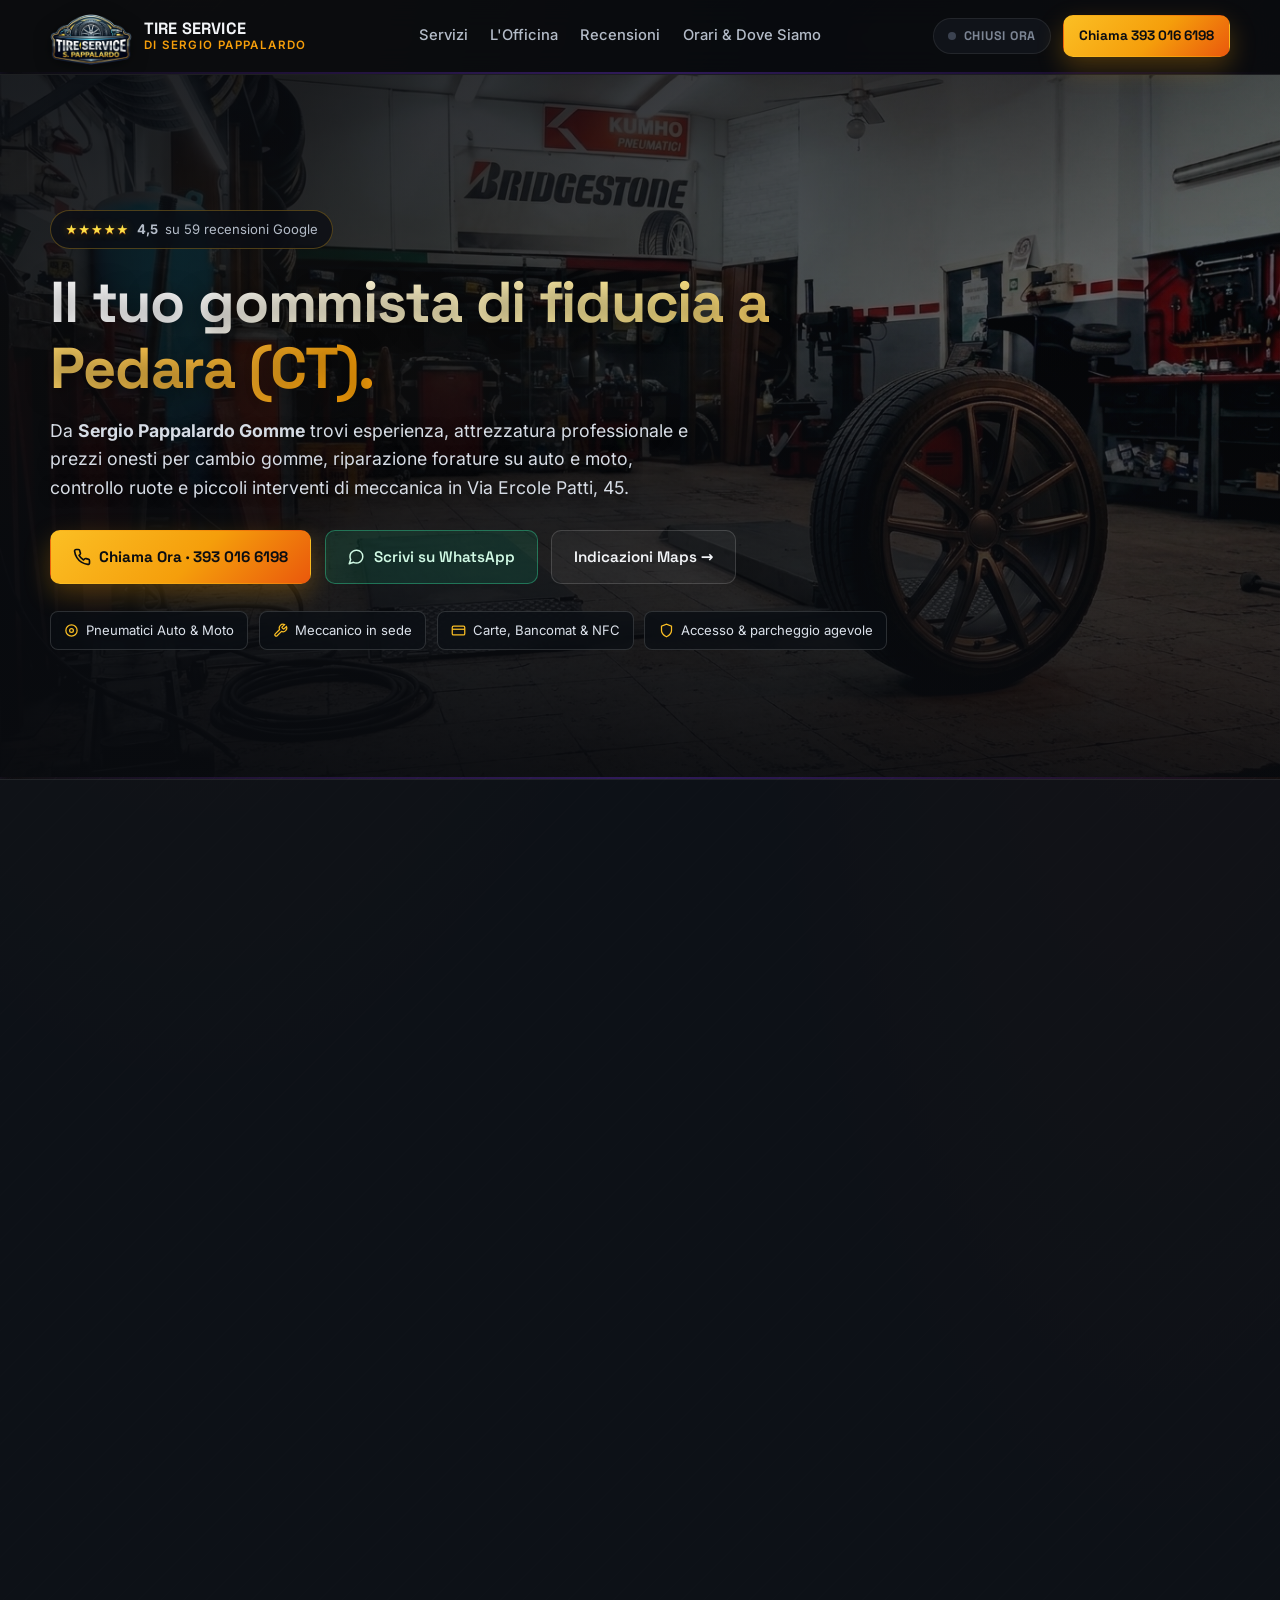
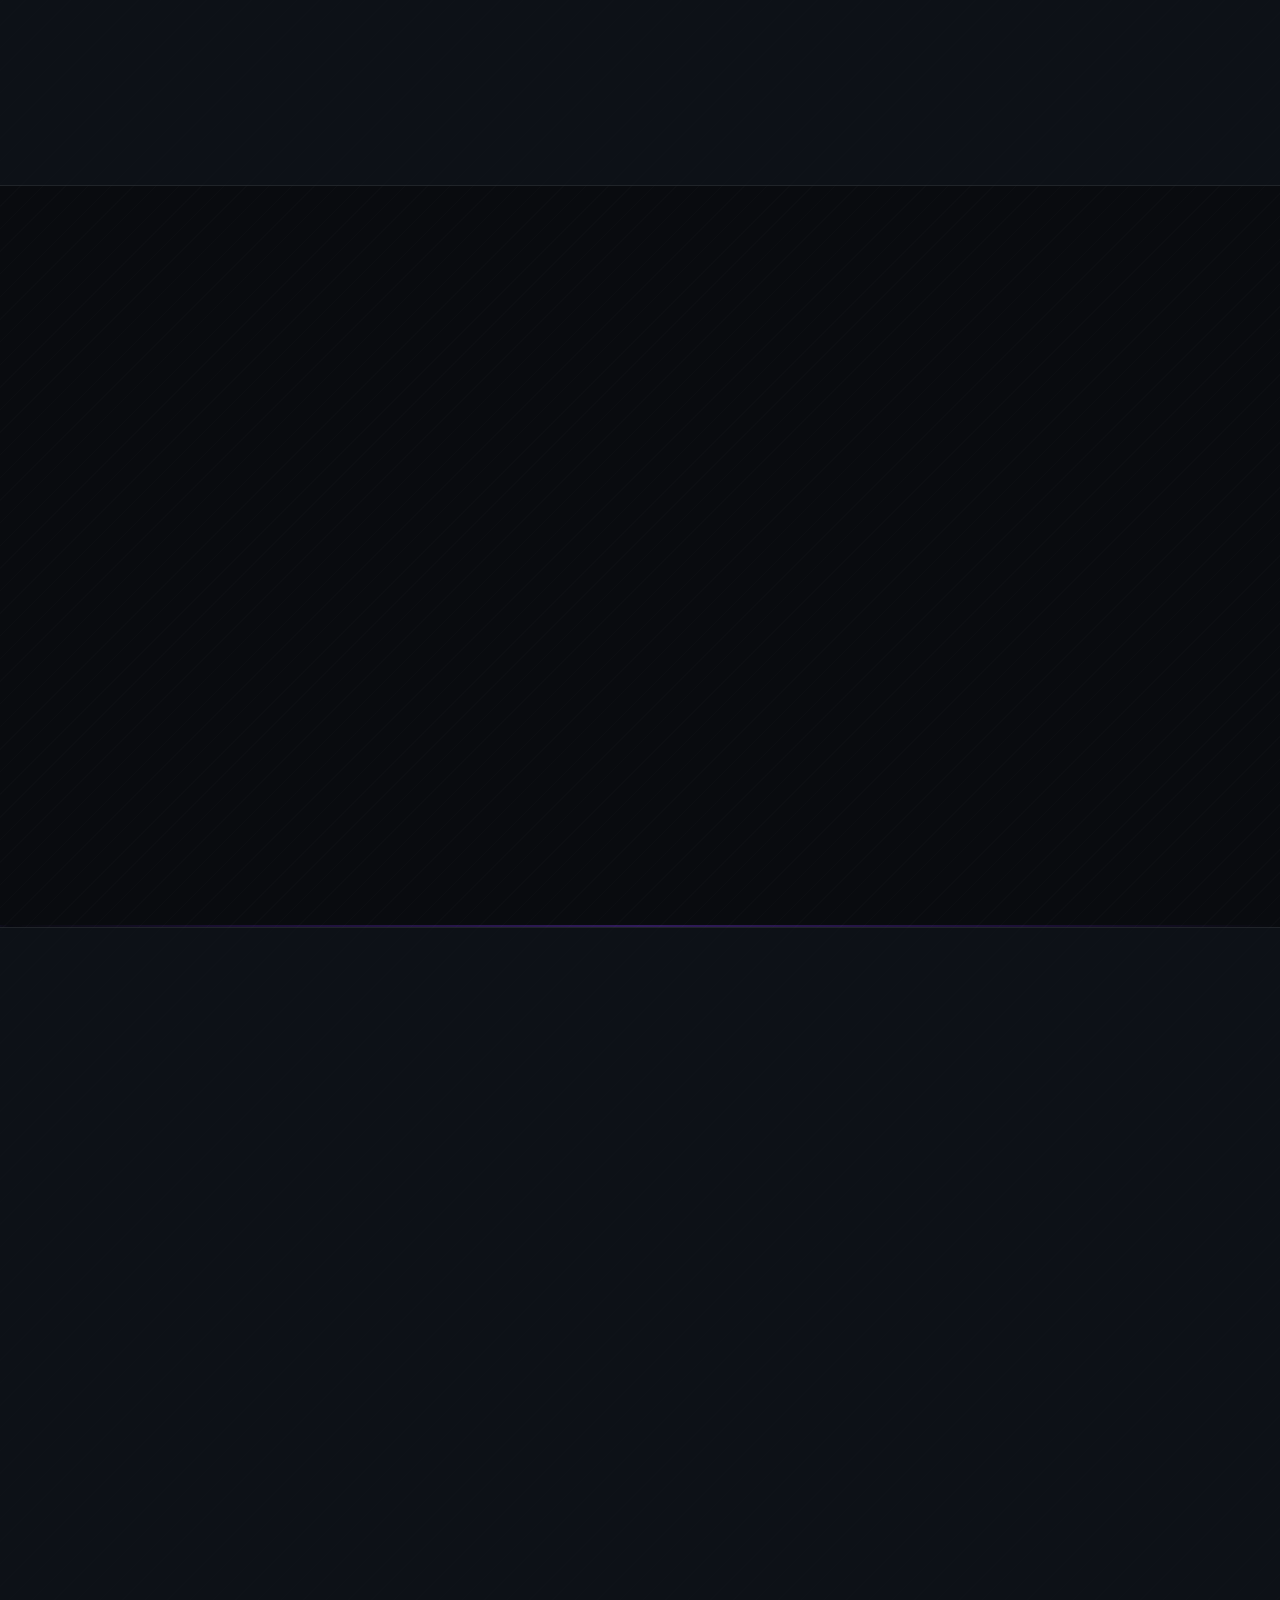
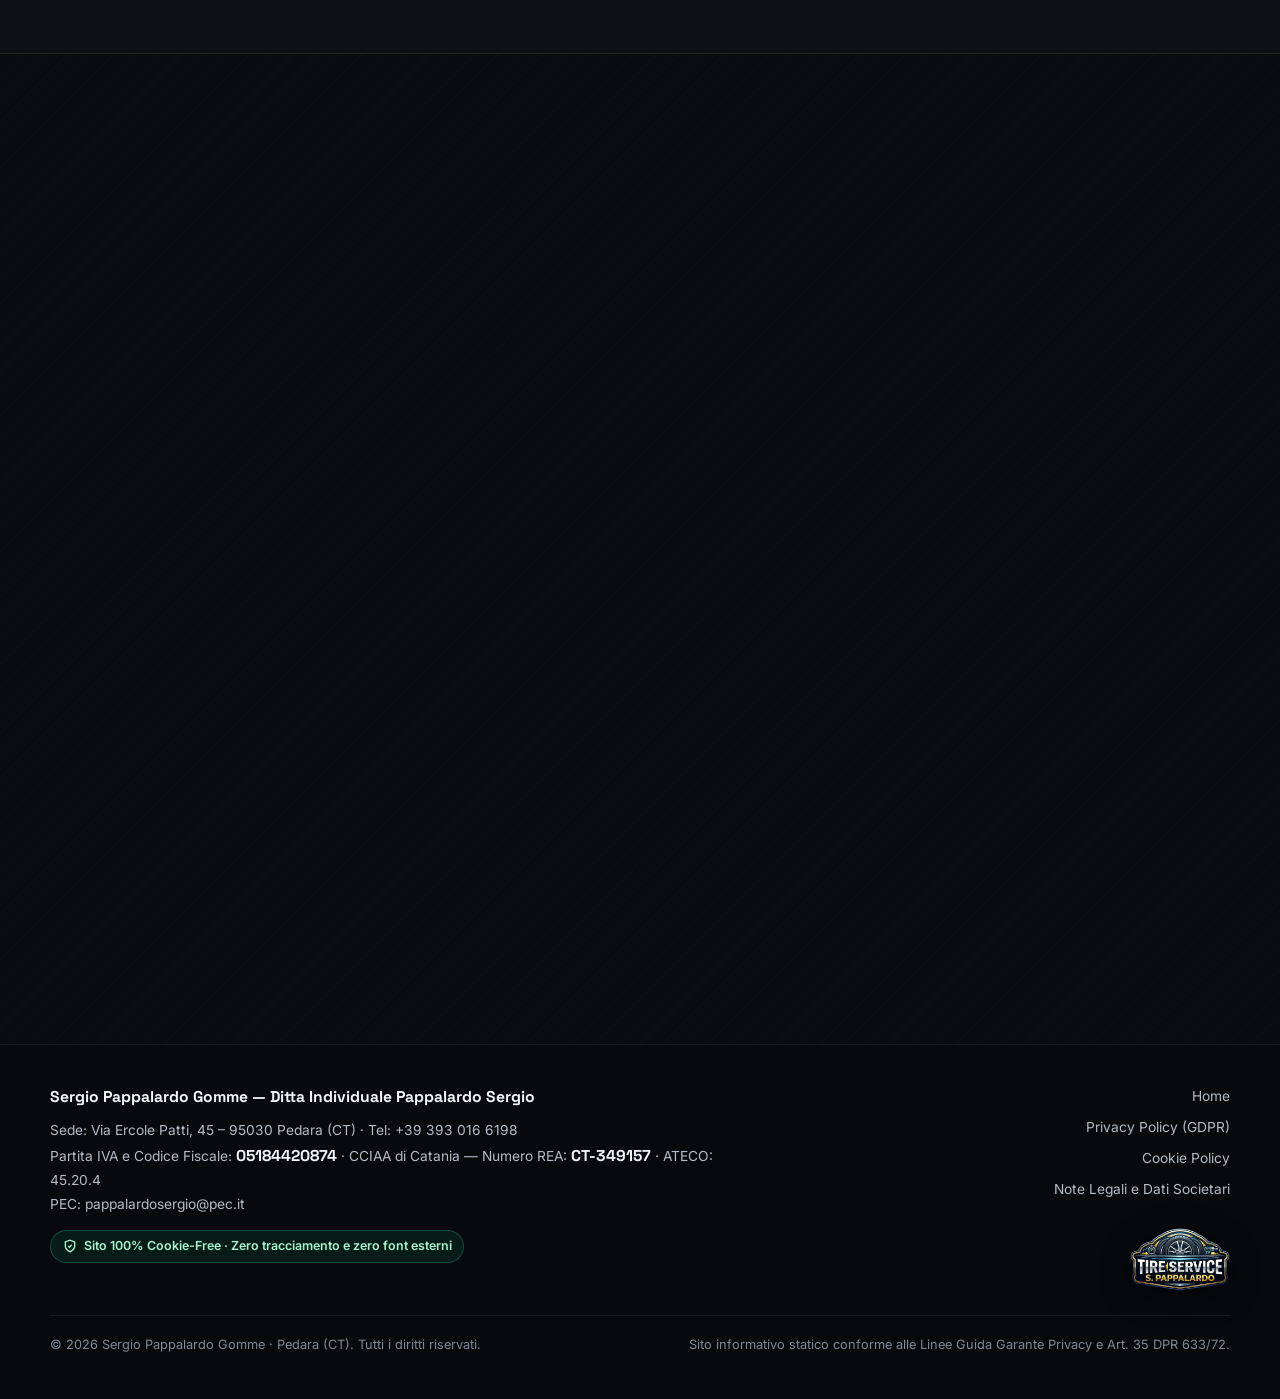
==== docs/index.html @ 074f24ed "chore: public static website release" ====
<!DOCTYPE html>
<html lang="it">
  <head>
    <meta charset="UTF-8" />
    <meta name="viewport" content="width=device-width, initial-scale=1.0" />
    <title>Sergio Pappalardo Gomme — Gommista e Officina a Pedara (CT)</title>
    <meta
      name="description"
      content="Sergio Pappalardo Gomme a Pedara (CT), Via Ercole Patti 45: vendita, montaggio e riparazione pneumatici auto e moto, equilibratura, assistenza rapida e piccoli interventi meccanici."
    />
    <meta
      http-equiv="Content-Security-Policy"
      content="default-src 'self'; img-src 'self' data:; media-src 'self'; style-src 'self'; script-src 'self'; frame-src https://www.google.com https://maps.google.com; connect-src 'none'; object-src 'none'; base-uri 'self'; form-action 'none';"
    />
    <meta name="referrer" content="strict-origin-when-cross-origin" />
    <meta name="theme-color" content="#090b0f" />

    <meta property="og:title" content="Sergio Pappalardo Gomme — Pedara (CT)" />
    <meta
      property="og:description"
      content="Centro pneumatici auto e moto a Pedara (CT). Rapidità, prezzi onesti e officina attrezzata. Telefono: 393 016 6198."
    />
    <meta property="og:type" content="website" />
    <meta property="og:locale" content="it_IT" />

    <link rel="icon" type="image/svg+xml" href="./assets/logo/favicon.svg" />
    <link rel="stylesheet" href="./styles.css" />
  </head>
  <body>
    <header class="topbar">
      <div class="container topbar-inner">
        <a class="brand" href="./index.html" aria-label="Tire Service di Sergio Pappalardo — Home">
          <img class="brand-mark" src="./assets/logo/logo2026.png" alt="Logo Tire Service di Sergio Pappalardo" width="82" height="62" />
          <span class="brand-text">
            <span class="brand-name">TIRE SERVICE</span>
            <span class="brand-sub">di Sergio Pappalardo</span>
          </span>
        </a>

        <nav class="nav-links" id="primary-nav" aria-label="Navigazione principale">
          <a href="#servizi">Servizi</a>
          <a href="#officina">L'Officina</a>
          <a href="#recensioni">Recensioni</a>
          <a href="#orari-contatti">Orari &amp; Dove Siamo</a>
        </nav>

        <div class="topbar-actions">
          <div class="status-sign is-closed" data-live-status aria-live="polite" title="Stato officina in tempo reale (orario italiano)">
            <span class="status-led" aria-hidden="true"></span>
            <span class="status-label" data-status-label>ORARIO</span>
          </div>
          <a class="btn btn-amber btn-sm" href="tel:+393930166198">Chiama 393 016 6198</a>
          <button
            type="button"
            class="menu-btn"
            id="menu-btn"
            aria-label="Apri menu di navigazione"
            aria-expanded="false"
            aria-controls="primary-nav"
          >
            <svg width="20" height="20" viewBox="0 0 24 24" fill="none" stroke="currentColor" stroke-width="2" stroke-linecap="round" aria-hidden="true">
              <line x1="3" y1="6" x2="21" y2="6" />
              <line x1="3" y1="12" x2="21" y2="12" />
              <line x1="3" y1="18" x2="21" y2="18" />
            </svg>
          </button>
        </div>
      </div>
      <div class="neon-track" aria-hidden="true"></div>
    </header>

    <main>
      <!-- HERO CON VIDEO FULL-BLEED -->
      <section class="hero">
        <div class="hero-video-wrap" aria-hidden="true">
          <video
            class="hero-video"
            autoplay
            muted
            loop
            playsinline
            webkit-playsinline="true"
            preload="auto"
            poster="./assets/images/officina-cerchi-battistrada.jpg"
          >
            <source src="./assets/video/hero-tire-tread.mp4" type="video/mp4" />
          </video>
          <div class="hero-video-overlay"></div>
        </div>

        <div class="container">
          <div class="hero-content">
            <div class="hero-meta">
              <a class="rating-pill" href="#recensioni" aria-label="Valutazione media 4,5 stelle su 59 recensioni Google">
                <span class="star" aria-hidden="true">★★★★★</span>
                <strong>4,5</strong>
                <span>su 59 recensioni Google</span>
              </a>
            </div>

            <h1>
              <span class="text-gradient">Il tuo gommista di fiducia a Pedara (CT).</span>
            </h1>

            <p class="hero-lead">
              Da <strong>Sergio Pappalardo Gomme</strong> trovi esperienza, attrezzatura professionale e prezzi onesti per
              cambio gomme, riparazione forature su auto e moto, controllo ruote e piccoli interventi di meccanica in
              Via Ercole Patti, 45.
            </p>

            <div class="hero-ctas">
              <a class="btn btn-amber" href="tel:+393930166198">
                <svg width="18" height="18" viewBox="0 0 24 24" fill="none" stroke="currentColor" stroke-width="2.2" stroke-linecap="round" stroke-linejoin="round" aria-hidden="true">
                  <path d="M22 16.92v3a2 2 0 0 1-2.18 2 19.79 19.79 0 0 1-8.63-3.07 19.5 19.5 0 0 1-6-6 19.79 19.79 0 0 1-3.07-8.67A2 2 0 0 1 4.11 2h3a2 2 0 0 1 2 1.72c.127.96.361 1.903.7 2.81a2 2 0 0 1-.45 2.11L8.09 9.91a16 16 0 0 0 6 6l1.27-1.27a2 2 0 0 1 2.11-.45c.907.339 1.85.573 2.81.7A2 2 0 0 1 22 16.92z" />
                </svg>
                Chiama Ora · 393 016 6198
              </a>
              <a
                class="btn btn-whatsapp"
                href="https://wa.me/393930166198?text=Ciao%20Sergio%2C%20vorrei%20richiedere%20informazioni%20per%20gli%20pneumatici."
                target="_blank"
                rel="noopener noreferrer"
              >
                <svg width="18" height="18" viewBox="0 0 24 24" fill="none" stroke="currentColor" stroke-width="2" stroke-linecap="round" stroke-linejoin="round" aria-hidden="true">
                  <path d="M21 11.5a8.38 8.38 0 0 1-.9 3.8 8.5 8.5 0 0 1-7.6 4.7 8.38 8.38 0 0 1-3.8-.9L3 21l1.9-5.7a8.38 8.38 0 0 1-.9-3.8 8.5 8.5 0 0 1 4.7-7.6 8.38 8.38 0 0 1 3.8-.9h.5a8.48 8.48 0 0 1 8 8v.5z" />
                </svg>
                Scrivi su WhatsApp
              </a>
              <a
                class="btn btn-ghost"
                href="https://maps.app.goo.gl/evBHrXu3zjV7jpob7"
                target="_blank"
                rel="noopener noreferrer"
              >
                Indicazioni Maps →
              </a>
            </div>

            <div class="trust-strip">
              <span class="trust-chip">
                <svg width="15" height="15" viewBox="0 0 24 24" fill="none" stroke="currentColor" stroke-width="2" aria-hidden="true">
                  <circle cx="12" cy="12" r="9" />
                  <circle cx="12" cy="12" r="3" />
                </svg>
                Pneumatici Auto &amp; Moto
              </span>
              <span class="trust-chip">
                <svg width="15" height="15" viewBox="0 0 24 24" fill="none" stroke="currentColor" stroke-width="2" aria-hidden="true">
                  <path d="M14.7 6.3a1 1 0 0 0 0 1.4l1.6 1.6a1 1 0 0 0 1.4 0l3.77-3.77a6 6 0 0 1-7.94 7.94l-6.91 6.91a2.12 2.12 0 0 1-3-3l6.91-6.91a6 6 0 0 1 7.94-7.94l-3.76 3.76z" />
                </svg>
                Meccanico in sede
              </span>
              <span class="trust-chip">
                <svg width="15" height="15" viewBox="0 0 24 24" fill="none" stroke="currentColor" stroke-width="2" aria-hidden="true">
                  <rect x="2" y="5" width="20" height="14" rx="2" />
                  <line x1="2" y1="10" x2="22" y2="10" />
                </svg>
                Carte, Bancomat &amp; NFC
              </span>
              <span class="trust-chip">
                <svg width="15" height="15" viewBox="0 0 24 24" fill="none" stroke="currentColor" stroke-width="2" aria-hidden="true">
                  <path d="M12 22s8-4 8-10V5l-8-3-8 3v7c0 6 8 10 8 10z" />
                </svg>
                Accesso &amp; parcheggio agevole
              </span>
            </div>
          </div>
        </div>
      </section>

      <div class="neon-track" aria-hidden="true"></div>

      <!-- SERVIZI -->
      <section class="section section-alt" id="servizi">
        <div class="container">
          <div class="section-head reveal">
            <div class="section-kicker">Servizi Principali</div>
            <h2>Tutto ciò che serve per viaggiare sicuri su strada</h2>
            <p>
              Interventi precisi su pneumatici e gruppo ruota per automobilisti e motociclisti di Pedara, Nicolosi,
              Trecastagni, Mascalucia, Viagrande e comuni limitrofi.
            </p>
          </div>

          <div class="grid-4">
            <article class="card reveal">
              <div class="icon-box" aria-hidden="true">
                <svg width="24" height="24" viewBox="0 0 24 24" fill="none" stroke="currentColor" stroke-width="2">
                  <circle cx="12" cy="12" r="9" />
                  <circle cx="12" cy="12" r="3" />
                  <path d="M12 3v6M20.5 9l-5.7 1.8M17.3 19.3l-3.5-4.8M6.7 19.3l3.5-4.8M3.5 9l5.7 1.8" />
                </svg>
              </div>
              <h3>Pneumatici Nuovi</h3>
              <p>
                Fornitura e montaggio gomme estive, invernali e 4 stagioni per auto, SUV, moto e scooter (tra cui
                Bridgestone, Kumho e altri marchi selezionati).
              </p>
            </article>

            <article class="card reveal">
              <div class="icon-box" aria-hidden="true">
                <svg width="24" height="24" viewBox="0 0 24 24" fill="none" stroke="currentColor" stroke-width="2">
                  <circle cx="12" cy="12" r="9" />
                  <path d="M8 12h8M12 8v8" />
                </svg>
              </div>
              <h3>Equilibratura</h3>
              <p>
                Bilanciamento di precisione per ruote auto e moto per eliminare vibrazioni allo sterzo e garantire
                un'usura uniforme del battistrada.
              </p>
            </article>

            <article class="card reveal">
              <div class="icon-box" aria-hidden="true">
                <svg width="24" height="24" viewBox="0 0 24 24" fill="none" stroke="currentColor" stroke-width="2" stroke-linecap="round">
                  <path d="M4 6v12M20 6v12" />
                  <path d="M8 12h8M10 9l-2 3 2 3M14 9l2 3-2 3" />
                </svg>
              </div>
              <h3>Convergenza Elettronica</h3>
              <p>
                Regolazione computerizzata dell'assetto ruote per stabilità in curva, sterzo dritto e massima durata degli
                pneumatici.
              </p>
            </article>

            <article class="card reveal">
              <div class="icon-box" aria-hidden="true">
                <svg width="24" height="24" viewBox="0 0 24 24" fill="none" stroke="currentColor" stroke-width="2" stroke-linecap="round" stroke-linejoin="round">
                  <path d="M12 22s8-4 8-10V5l-8-3-8 3v7c0 6 8 10 8 10z" />
                  <path d="M9 12l2 2 4-4" />
                </svg>
              </div>
              <h3>Assistenza TPMS</h3>
              <p>
                Verifica, sostituzione, clonazione e programmazione dei sensori elettronici di pressione pneumatici
                (valvole TPMS).
              </p>
            </article>

            <article class="card reveal">
              <div class="icon-box" aria-hidden="true">
                <svg width="24" height="24" viewBox="0 0 24 24" fill="none" stroke="currentColor" stroke-width="2" stroke-linecap="round" stroke-linejoin="round">
                  <path d="M12 2.69l5.66 5.66a8 8 0 1 1-11.31 0z" />
                </svg>
              </div>
              <h3>Cambio Olio</h3>
              <p>
                Sostituzione olio motore e filtri con lubrificanti specifici per mantenere il motore protetto, pulito ed
                efficiente.
              </p>
            </article>

            <article class="card reveal">
              <div class="icon-box" aria-hidden="true">
                <svg width="24" height="24" viewBox="0 0 24 24" fill="none" stroke="currentColor" stroke-width="2" stroke-linecap="round" stroke-linejoin="round">
                  <rect x="3" y="4" width="18" height="12" rx="2" />
                  <path d="M7 20h10M12 16v4M7 10h2l1.5-2.5L13 12l1.5-2H17" />
                </svg>
              </div>
              <h3>Diagnosi Computerizzata</h3>
              <p>
                Controllo elettronico delle centraline, lettura ed eliminazione anomalie su freni, sensori e spie di
                bordo.
              </p>
            </article>

            <article class="card reveal">
              <div class="icon-box" aria-hidden="true">
                <svg width="24" height="24" viewBox="0 0 24 24" fill="none" stroke="currentColor" stroke-width="2" stroke-linecap="round" stroke-linejoin="round">
                  <rect x="2" y="7" width="20" height="13" rx="2" />
                  <path d="M6 7V5h3v2M15 7V5h3v2M7 13h4M15 13h2M16 12v2" />
                </svg>
              </div>
              <h3>Sostituzione Batteria</h3>
              <p>
                Test dello stato di carica e sostituzione rapida della batteria auto con verifica dell'alternatore in
                officina.
              </p>
            </article>

            <article class="card reveal">
              <div class="icon-box" aria-hidden="true">
                <svg width="24" height="24" viewBox="0 0 24 24" fill="none" stroke="currentColor" stroke-width="1.9" stroke-linecap="round" stroke-linejoin="round">
                  <circle cx="5.5" cy="16.5" r="3" />
                  <circle cx="18.5" cy="16.5" r="3" />
                  <path d="M5.5 16.5H10l2.5-5h4l2 5" />
                  <path d="M6.5 11.5h4l2-2h3.5" />
                  <path d="M14 6.5h2l1.2 3" />
                </svg>
              </div>
              <h3>Accessori Auto &amp; Moto</h3>
              <p>
                Accessori essenziali per il veicolo, valvole, riparazione forature su auto e moto e interventi rapidi di
                assistenza.
              </p>
            </article>
          </div>

          <div class="mvp-note reveal">
            <span>
              <strong>Cerchi una misura specifica o un controllo veloce?</strong> Contattaci telefonicamente o su WhatsApp
              indicando la misura dello pneumatico (es. <code>205/55 R16</code>).
            </span>
            <a class="btn btn-ghost btn-sm" href="tel:+393930166198">Verifica Disponibilità →</a>
          </div>
        </div>
      </section>

      <!-- OFFICINA & PUNTI DI FORZA -->
      <section class="section" id="officina">
        <div class="container">
          <div class="section-head reveal">
            <div class="section-kicker">L'Officina</div>
            <h2>Precisione tecnica, zero fronzoli</h2>
            <p>
              Una realtà radicata a Pedara dove il cliente parla direttamente con chi mette le mani sul veicolo:
              competenza, cortesia e attenzione al dettaglio.
            </p>
          </div>

          <div class="grid-3">
            <article class="photo-card reveal">
              <div class="photo-thumb">
                <img
                  src="./assets/images/officina-auto-montaggio.jpg"
                  alt="Montaggio e serraggio ruota auto sul ponte in officina"
                />
              </div>
              <div class="photo-body">
                <div class="photo-tag">Auto &amp; Diagnosi</div>
                <h3>Diagnosi Computerizzata &amp; Assistenza</h3>
                <p>
                  Controllo elettronico delle centraline, assistenza freni e TPMS, cambio olio e sostituzione batteria
                  direttamente in officina.
                </p>
              </div>
            </article>

            <article class="photo-card reveal">
              <div class="photo-thumb">
                <img
                  src="./assets/images/officina-cerchi-battistrada.jpg"
                  alt="Dettaglio di cerchio in lega e pneumatico nuovo in officina"
                />
              </div>
              <div class="photo-body">
                <div class="photo-tag">Cerchi &amp; Sicurezza</div>
                <h3>Cura per Cerchi in Lega &amp; Battistrada</h3>
                <p>
                  Massima attenzione per preservare i cerchi durante smontaggio e rimontaggio, con consiglio onesto su
                  quando riparare o sostituire.
                </p>
              </div>
            </article>

            <article class="photo-card reveal">
              <div class="photo-thumb">
                <img
                  src="./assets/images/officina-moto-scooter.jpg"
                  alt="Assistenza pneumatici moto su cavalletto in officina"
                />
              </div>
              <div class="photo-body">
                <div class="photo-tag">Moto &amp; Emergenze</div>
                <h3>Pronti Anche Quando Sei in Viaggio</h3>
                <p>
                  Supporto concreto su auto, moto e scooter in caso di forature improvvise per farti ripartire in
                  sicurezza e in tempi rapidi.
                </p>
              </div>
            </article>
          </div>
        </div>
      </section>

      <div class="neon-track" aria-hidden="true"></div>

      <!-- RECENSIONI -->
      <section class="section section-alt" id="recensioni">
        <div class="container">
          <div class="section-head reveal">
            <div class="section-kicker">Dicono i Clienti</div>
            <h2>La fiducia costruita un intervento alla volta</h2>
            <p>
              Estratti dalle recensioni pubbliche su Google Maps, dove la disponibilità e l'onestà nei prezzi sono gli
              aspetti più apprezzati.
            </p>
          </div>

          <div class="review-summary reveal">
            <div class="review-score">
              <div class="score-big">4,5</div>
              <div>
                <div class="stars-row" aria-label="4,5 stelle su 5">★★★★☆</div>
                <div><strong>59 recensioni verificate su Google</strong></div>
              </div>
            </div>
            <a
              class="btn btn-ghost btn-sm"
              href="https://maps.app.goo.gl/evBHrXu3zjV7jpob7"
              target="_blank"
              rel="noopener noreferrer"
            >
              Vedi scheda su Google Maps →
            </a>
          </div>

          <div class="grid-3">
            <article class="card review-card reveal">
              <p class="review-quote">
                “Mentre eravamo in viaggio da Siracusa abbiamo avuto un problema con una ruota e ci ha prestato soccorso
                con rapidità e cortesia, permettendoci di ripartire in sicurezza. Persona competente, gentile e prezzo
                onesto.”
              </p>
              <div class="review-author">
                <strong>Carmelo L.</strong>
                <div class="review-meta">
                  <span class="review-stars" aria-label="5 stelle su 5">★★★★★</span>
                  <span class="review-source">· Google</span>
                </div>
              </div>
            </article>

            <article class="card review-card reveal">
              <p class="review-quote">
                “Piccola ma attrezzatissima officina. Il proprietario si presta a risolvere anche piccoli problemi non
                necessariamente legati agli pneumatici: dopo una foratura sentivo un rumore a una ruota e dopo accurata
                indagine il problema è stato risolto.”
              </p>
              <div class="review-author">
                <strong>Natale Alessandro T.</strong>
                <div class="review-meta">
                  <span class="review-stars" aria-label="5 stelle su 5">★★★★★</span>
                  <span class="review-source">· Google</span>
                </div>
              </div>
            </article>

            <article class="card review-card reveal">
              <p class="review-quote">
                “Professionalità e grande cortesia a un prezzo più che onesto: ho bucato la gomma posteriore della moto
                la vigilia di Ferragosto. Sergio si è reso subito disponibile e in pochi minuti l'ha riparata
                permettendomi di rimettermi in strada.”
              </p>
              <div class="review-author">
                <strong>Massimo V.</strong>
                <div class="review-meta">
                  <span class="review-stars" aria-label="5 stelle su 5">★★★★★</span>
                  <span class="review-source">· Google</span>
                </div>
              </div>
            </article>
          </div>
        </div>
      </section>

      <!-- ORARI, MAPPA & CONTATTI -->
      <section class="section" id="orari-contatti">
        <div class="container">
          <div class="section-head reveal">
            <div class="section-kicker">Orari &amp; Contatti</div>
            <h2>Passa in officina o contattaci direttamente</h2>
            <p>
              Ci trovi a Pedara in Via Ercole Patti, 45. L'indicatore qui sotto mostra in tempo reale se l'officina è
              aperta adesso.
            </p>
          </div>

          <div class="grid-2">
            <!-- ORARI -->
            <div class="hours-card reveal">
              <div class="hours-header">
                <h3>Orari di Apertura</h3>
                <div class="status-sign is-closed" data-live-status aria-live="polite">
                  <span class="status-led" aria-hidden="true"></span>
                  <span class="status-label" data-status-label>ORARIO</span>
                  <span class="status-subtext" data-status-detail></span>
                </div>
              </div>

              <ul class="hours-list">
                <li class="hours-row" data-day="1">
                  <span class="hours-day"><span class="today-dot" data-today-badge hidden aria-label="Oggi"></span>Lunedì</span>
                  <span class="hours-time">08:00–13:00 · 14:30–19:30</span>
                </li>
                <li class="hours-row" data-day="2">
                  <span class="hours-day"><span class="today-dot" data-today-badge hidden aria-label="Oggi"></span>Martedì</span>
                  <span class="hours-time">08:00–13:00 · 14:30–19:30</span>
                </li>
                <li class="hours-row" data-day="3">
                  <span class="hours-day"><span class="today-dot" data-today-badge hidden aria-label="Oggi"></span>Mercoledì</span>
                  <span class="hours-time">08:00–13:00 · 14:30–19:00</span>
                </li>
                <li class="hours-row" data-day="4">
                  <span class="hours-day"><span class="today-dot" data-today-badge hidden aria-label="Oggi"></span>Giovedì</span>
                  <span class="hours-time">08:00–13:00 · 14:30–19:30</span>
                </li>
                <li class="hours-row" data-day="5">
                  <span class="hours-day"><span class="today-dot" data-today-badge hidden aria-label="Oggi"></span>Venerdì</span>
                  <span class="hours-time">08:00–13:00 · 14:30–19:30</span>
                </li>
                <li class="hours-row" data-day="6">
                  <span class="hours-day"><span class="today-dot" data-today-badge hidden aria-label="Oggi"></span>Sabato</span>
                  <span class="hours-time">08:00–13:00 · Pom. chiuso</span>
                </li>
                <li class="hours-row" data-day="0">
                  <span class="hours-day"><span class="today-dot" data-today-badge hidden aria-label="Oggi"></span>Domenica</span>
                  <span class="hours-time">Chiuso</span>
                </li>
              </ul>

              <div class="workshop-extras">
                <span class="extra-pill">Carte di credito &amp; debito</span>
                <span class="extra-pill">Pagamenti NFC</span>
                <span class="extra-pill">Accesso &amp; parcheggio sedia a rotelle</span>
                <span class="extra-pill">Meccanico in sede</span>
              </div>
            </div>

            <!-- MAPPA PRIVACY-FIRST & CONTATTI -->
            <div class="map-card reveal">
              <div class="map-preview" id="map-container">
                <div class="map-pin" aria-hidden="true">
                  <svg width="24" height="24" viewBox="0 0 24 24" fill="none" stroke="currentColor" stroke-width="2.2">
                    <path d="M21 10c0 7-9 13-9 13s-9-6-9-13a9 9 0 0 1 18 0z" />
                    <circle cx="12" cy="10" r="3" />
                  </svg>
                </div>
                <h3>Via Ercole Patti, 45 · 95030 Pedara (CT)</h3>
                <p>
                  Mappa protetta per la tua privacy: nessun dato viene inviato a Google finché non scegli di aprire o
                  caricare la mappa interattiva.
                </p>
                <div class="map-actions">
                  <a
                    class="btn btn-amber btn-sm"
                    href="https://maps.app.goo.gl/evBHrXu3zjV7jpob7"
                    target="_blank"
                    rel="noopener noreferrer"
                  >
                    Apri su Google Maps
                  </a>
                  <button type="button" class="btn btn-ghost btn-sm" id="load-map-btn">
                    Carica mappa qui (consenso Google Maps)
                  </button>
                </div>
              </div>

              <div class="contact-list">
                <a class="contact-item" href="tel:+393930166198">
                  <div>
                    <span>Telefono Officina</span>
                    <strong>+39 393 016 6198</strong>
                  </div>
                  <span class="btn btn-amber btn-sm">Chiama</span>
                </a>

                <a
                  class="contact-item"
                  href="https://wa.me/393930166198?text=Ciao%20Sergio%2C%20ti%20contatto%20dal%20sito%20web."
                  target="_blank"
                  rel="noopener noreferrer"
                >
                  <div>
                    <span>Messaggio Rapido (servizio esterno WhatsApp)</span>
                    <strong>+39 393 016 6198</strong>
                  </div>
                  <span class="btn btn-whatsapp btn-sm">WhatsApp</span>
                </a>

                <div class="contact-item">
                  <div>
                    <span>PEC Istituzionale</span>
                    <strong>pappalardosergio@pec.it</strong>
                  </div>
                  <span>Ditta Individuale</span>
                </div>
              </div>
            </div>
          </div>
        </div>
      </section>
    </main>

    <footer class="site-footer">
      <div class="container">
        <div class="footer-grid">
          <div class="footer-legal-box">
            <strong>Sergio Pappalardo Gomme — Ditta Individuale Pappalardo Sergio</strong>
            <div class="footer-fiscal">
              Sede: Via Ercole Patti, 45 – 95030 Pedara (CT) · Tel: +39 393 016 6198<br />
              Partita IVA e Codice Fiscale: <strong>05184420874</strong> · CCIAA di Catania — Numero REA:
              <strong>CT-349157</strong> · ATECO: 45.20.4<br />
              PEC: <a href="mailto:pappalardosergio@pec.it">pappalardosergio@pec.it</a>
            </div>
            <div class="cookie-free-badge">
              <svg width="14" height="14" viewBox="0 0 24 24" fill="none" stroke="currentColor" stroke-width="2.4" aria-hidden="true">
                <path d="M12 22s8-4 8-10V5l-8-3-8 3v7c0 6 8 10 8 10z" />
                <polyline points="9 12 11 14 15 10" />
              </svg>
              Sito 100% Cookie-Free · Zero tracciamento e zero font esterni
            </div>
          </div>

          <div class="footer-right">
            <nav class="footer-nav" aria-label="Link legali">
              <a href="./index.html">Home</a>
              <a href="./privacy-policy.html">Privacy Policy (GDPR)</a>
              <a href="./cookie-policy.html">Cookie Policy</a>
              <a href="./note-legali.html">Note Legali e Dati Societari</a>
            </nav>
            <img
              class="footer-logo"
              src="./assets/logo/logo2026.png"
              alt="Logo Tire Service di Sergio Pappalardo"
              width="100"
              height="72"
            />
          </div>
        </div>

        <div class="footer-bottom">
          <span>© 2026 Sergio Pappalardo Gomme · Pedara (CT). Tutti i diritti riservati.</span>
          <span>Sito informativo statico conforme alle Linee Guida Garante Privacy e Art. 35 DPR 633/72.</span>
        </div>
      </div>
    </footer>

    <script src="./app.js" defer></script>
  </body>
</html>
---- docs/styles.css ----
/* ==========================================================================
   Sergio Pappalardo Gomme — Stylesheet
   Palette: Asfalto scuro + accenti Ambra/Arancio Officina
   100% self-hosted fonts, zero external dependencies
   ========================================================================== */

@font-face {
  font-family: "Space Grotesk";
  src: url("./assets/fonts/space-grotesk-600.woff2") format("woff2");
  font-weight: 600;
  font-style: normal;
  font-display: swap;
}

@font-face {
  font-family: "Space Grotesk";
  src: url("./assets/fonts/space-grotesk-700.woff2") format("woff2");
  font-weight: 700;
  font-style: normal;
  font-display: swap;
}

@font-face {
  font-family: "Inter";
  src: url("./assets/fonts/inter-400.woff2") format("woff2");
  font-weight: 400;
  font-style: normal;
  font-display: swap;
}

@font-face {
  font-family: "Inter";
  src: url("./assets/fonts/inter-500.woff2") format("woff2");
  font-weight: 500;
  font-style: normal;
  font-display: swap;
}

@font-face {
  font-family: "Inter";
  src: url("./assets/fonts/inter-600.woff2") format("woff2");
  font-weight: 600;
  font-style: normal;
  font-display: swap;
}

@font-face {
  font-family: "Inter";
  src: url("./assets/fonts/inter-700.woff2") format("woff2");
  font-weight: 700;
  font-style: normal;
  font-display: swap;
}

:root {
  --bg: #090b0f;
  --bg-elevated: #10141c;
  --bg-card: #151a24;
  --bg-card-hover: #1a202d;
  --border: rgba(255, 255, 255, 0.08);
  --border-strong: rgba(255, 255, 255, 0.15);

  --amber: #f59e0b;
  --amber-bright: #fbbf24;
  --orange: #ea580c;
  --amber-soft: rgba(245, 158, 11, 0.12);
  --amber-glow: rgba(245, 158, 11, 0.34);

  --open-green: #10b981;
  --open-green-bright: #34d399;
  --open-soft: rgba(16, 185, 129, 0.14);
  --open-glow: rgba(16, 185, 129, 0.36);

  --text: #f3f5f8;
  --text-secondary: #b4bcc8;
  --text-muted: #7f8998;

  --radius-sm: 10px;
  --radius-md: 16px;
  --radius-lg: 22px;

  --font-display: "Space Grotesk", system-ui, -apple-system, "Segoe UI", sans-serif;
  --font-body: "Inter", system-ui, -apple-system, "Segoe UI", sans-serif;

  --container: 1180px;
  --shadow-card: 0 18px 42px rgba(0, 0, 0, 0.38);
}

*,
*::before,
*::after {
  box-sizing: border-box;
}

html {
  scroll-behavior: smooth;
  color-scheme: dark;
  overflow-x: clip;
  max-width: 100%;
}

body {
  margin: 0;
  font-family: var(--font-body);
  font-size: 16px;
  line-height: 1.62;
  color: var(--text);
  background-color: var(--bg);
  background-image:
    radial-gradient(ellipse 80% 50% at 15% -5%, rgba(245, 158, 11, 0.11), transparent 60%),
    radial-gradient(ellipse 60% 45% at 90% 10%, rgba(234, 88, 12, 0.08), transparent 55%),
    repeating-linear-gradient(
      -45deg,
      rgba(255, 255, 255, 0.012) 0px,
      rgba(255, 255, 255, 0.012) 1px,
      transparent 1px,
      transparent 16px
    );
  -webkit-font-smoothing: antialiased;
  overflow-x: clip;
  max-width: 100%;
}

img {
  display: block;
  max-width: 100%;
  height: auto;
}

a {
  color: inherit;
  text-decoration: none;
}

h1,
h2,
h3,
h4 {
  font-family: var(--font-display);
  margin: 0 0 0.55em;
  line-height: 1.15;
  letter-spacing: -0.02em;
}

p {
  margin: 0 0 1rem;
}

.sr-only {
  position: absolute;
  width: 1px;
  height: 1px;
  padding: 0;
  margin: -1px;
  overflow: hidden;
  clip: rect(0, 0, 0, 0);
  white-space: nowrap;
  border: 0;
}

.container {
  width: min(var(--container), calc(100% - 2rem));
  margin-inline: auto;
}

.container-narrow {
  width: min(860px, calc(100% - 2rem));
  margin-inline: auto;
}

/* ---------- Flowing Soft Neon Beam Line (Viola Neon Scuro) ---------- */
.neon-track {
  position: relative;
  height: 2px;
  width: 100%;
  background: linear-gradient(
    90deg,
    transparent 0%,
    rgba(91, 33, 182, 0.24) 20%,
    rgba(124, 58, 237, 0.34) 50%,
    rgba(91, 33, 182, 0.24) 80%,
    transparent 100%
  );
  overflow: hidden;
}

.neon-track::after {
  content: "";
  position: absolute;
  top: 0;
  left: -35%;
  width: 35%;
  height: 100%;
  background: linear-gradient(
    90deg,
    transparent 0%,
    rgba(91, 33, 182, 0.45) 25%,
    #8b5cf6 50%,
    rgba(109, 40, 217, 0.55) 75%,
    transparent 100%
  );
  box-shadow:
    0 0 14px rgba(139, 92, 246, 0.8),
    0 0 26px rgba(91, 33, 182, 0.5);
  animation: neonSlide 5.2s cubic-bezier(0.4, 0, 0.2, 1) infinite;
}

@keyframes neonSlide {
  0% {
    transform: translateX(0%);
  }
  100% {
    transform: translateX(390%);
  }
}

/* ---------- Header / Topbar ---------- */
.topbar {
  position: sticky;
  top: 0;
  z-index: 50;
  background: rgba(9, 11, 15, 0.84);
  backdrop-filter: blur(14px);
  -webkit-backdrop-filter: blur(14px);
  border-bottom: 1px solid var(--border);
}

.topbar-inner {
  display: flex;
  align-items: center;
  justify-content: space-between;
  gap: 1rem;
  min-height: 72px;
}

.brand {
  display: flex;
  align-items: center;
  gap: 0.75rem;
  min-width: 0;
  flex-shrink: 1;
}

.brand-mark {
  width: 82px;
  height: 62px;
  object-fit: contain;
  flex-shrink: 0;
  filter: drop-shadow(0 2px 8px rgba(0, 0, 0, 0.5));
}

.brand-text {
  display: flex;
  flex-direction: column;
  line-height: 1.15;
  min-width: 0;
}

.brand-name {
  font-family: var(--font-display);
  font-weight: 700;
  font-size: 1.02rem;
  color: var(--text);
  letter-spacing: 0.01em;
  white-space: nowrap;
  overflow: hidden;
  text-overflow: ellipsis;
}

.brand-sub {
  font-size: 0.72rem;
  font-weight: 600;
  letter-spacing: 0.12em;
  text-transform: uppercase;
  color: var(--amber);
  white-space: nowrap;
  overflow: hidden;
  text-overflow: ellipsis;
}

.nav-links {
  display: flex;
  align-items: center;
  gap: 1.4rem;
  font-size: 0.92rem;
  font-weight: 500;
  color: var(--text-secondary);
}

.nav-links a {
  transition: color 0.2s ease;
  padding: 0.25rem 0;
}

.nav-links a:hover,
.nav-links a[aria-current="page"] {
  color: var(--amber-bright);
}

.topbar-actions {
  display: flex;
  align-items: center;
  gap: 0.75rem;
  flex-shrink: 0;
}

/* ---------- Live Status Sign ("APERTI" / "CHIUSI") ---------- */
.status-sign {
  display: inline-flex;
  align-items: center;
  gap: 0.5rem;
  padding: 0.42rem 0.85rem;
  border-radius: 999px;
  font-family: var(--font-display);
  font-size: 0.78rem;
  font-weight: 700;
  letter-spacing: 0.06em;
  text-transform: uppercase;
  border: 1px solid var(--border);
  background: #12151c;
  color: var(--text-muted);
  transition: border-color 0.3s ease, background-color 0.3s ease, box-shadow 0.3s ease;
}

.status-sign .status-led {
  width: 8px;
  height: 8px;
  border-radius: 50%;
  background: #4b5563;
  flex-shrink: 0;
}

/* State: OPEN — softly illuminated & gently animated */
.status-sign.is-open {
  color: #ecfdf5;
  background: linear-gradient(135deg, rgba(16, 185, 129, 0.16), rgba(245, 158, 11, 0.1));
  border-color: rgba(52, 211, 153, 0.55);
  box-shadow:
    0 0 18px rgba(16, 185, 129, 0.22),
    inset 0 0 12px rgba(52, 211, 153, 0.1);
  animation: signGlow 3s ease-in-out infinite;
}

.status-sign.is-open .status-led {
  background: var(--open-green-bright);
  box-shadow: 0 0 10px var(--open-green-bright);
  animation: ledPulse 2.4s ease-in-out infinite;
}

.status-sign.is-open .status-label {
  text-shadow: 0 0 10px rgba(52, 211, 153, 0.45);
}

/* State: CLOSED — completely turned off and static */
.status-sign.is-closed {
  color: #7c8594;
  background: #101319;
  border-color: rgba(255, 255, 255, 0.08);
  box-shadow: none;
  animation: none;
}

.status-sign.is-closed .status-led {
  background: #3b4250;
  box-shadow: none;
  animation: none;
}

.status-sign-lg {
  padding: 0.58rem 1.05rem;
  font-size: 0.84rem;
  gap: 0.6rem;
}

.status-subtext {
  font-family: var(--font-body);
  font-weight: 500;
  font-size: 0.78rem;
  letter-spacing: 0;
  text-transform: none;
  color: var(--text-secondary);
}

.status-sign.is-closed .status-subtext {
  color: #747d8c;
}

@keyframes signGlow {
  0%,
  100% {
    box-shadow:
      0 0 14px rgba(16, 185, 129, 0.18),
      inset 0 0 10px rgba(52, 211, 153, 0.08);
  }
  50% {
    box-shadow:
      0 0 24px rgba(16, 185, 129, 0.34),
      inset 0 0 14px rgba(52, 211, 153, 0.16);
  }
}

@keyframes ledPulse {
  0%,
  100% {
    opacity: 1;
    transform: scale(1);
  }
  50% {
    opacity: 0.55;
    transform: scale(0.86);
  }
}

/* Mobile Menu Toggle */
.menu-btn {
  display: none;
  align-items: center;
  justify-content: center;
  width: 42px;
  height: 42px;
  border-radius: 10px;
  border: 1px solid var(--border);
  background: var(--bg-card);
  color: var(--text);
  cursor: pointer;
}

/* ---------- Buttons ---------- */
.btn {
  display: inline-flex;
  align-items: center;
  justify-content: center;
  gap: 0.55rem;
  padding: 0.85rem 1.35rem;
  border-radius: var(--radius-sm);
  font-family: var(--font-display);
  font-weight: 600;
  font-size: 0.95rem;
  border: 1px solid transparent;
  cursor: pointer;
  transition: transform 0.2s ease, box-shadow 0.2s ease, background-color 0.2s ease, border-color 0.2s ease;
}

.btn:hover {
  transform: translateY(-2px);
}

.btn-sm {
  padding: 0.55rem 0.95rem;
  font-size: 0.85rem;
}

.btn-amber {
  background: linear-gradient(135deg, var(--amber-bright), var(--amber) 55%, var(--orange));
  color: #0b0d11;
  font-weight: 700;
  box-shadow: 0 10px 26px rgba(245, 158, 11, 0.28);
}

.btn-amber:hover {
  box-shadow: 0 14px 32px rgba(245, 158, 11, 0.42);
}

.btn-whatsapp {
  background: rgba(16, 185, 129, 0.14);
  border-color: rgba(52, 211, 153, 0.42);
  color: #d1fae5;
}

.btn-whatsapp:hover {
  background: rgba(16, 185, 129, 0.22);
  border-color: rgba(52, 211, 153, 0.7);
}

.btn-ghost {
  background: rgba(255, 255, 255, 0.04);
  border-color: var(--border-strong);
  color: var(--text);
}

.btn-ghost:hover {
  background: rgba(255, 255, 255, 0.08);
  border-color: rgba(245, 158, 11, 0.45);
}

/* ---------- Hero (Full-Bleed Video Background) ---------- */
.hero {
  position: relative;
  min-height: clamp(540px, 78vh, 720px);
  display: flex;
  align-items: center;
  padding: 4.5rem 0 4rem;
  overflow: hidden;
  background-color: #090b0f;
}

.hero-video-wrap {
  position: absolute;
  inset: 0;
  z-index: 0;
  pointer-events: none;
}

.hero-video {
  width: 100%;
  height: 100%;
  object-fit: cover;
  object-position: center;
  filter: brightness(0.92) contrast(1.06);
}

.hero-video-overlay {
  position: absolute;
  inset: 0;
  background:
    linear-gradient(
      90deg,
      rgba(9, 11, 15, 0.88) 0%,
      rgba(9, 11, 15, 0.72) 48%,
      rgba(9, 11, 15, 0.42) 100%
    ),
    linear-gradient(
      180deg,
      rgba(9, 11, 15, 0.35) 0%,
      transparent 35%,
      rgba(9, 11, 15, 0.86) 100%
    ),
    radial-gradient(ellipse 65% 60% at 15% 40%, rgba(245, 158, 11, 0.12), transparent 65%);
}

.hero-content {
  position: relative;
  z-index: 2;
  max-width: 920px;
}

.hero-meta {
  display: flex;
  flex-wrap: wrap;
  align-items: center;
  gap: 0.7rem;
  margin-bottom: 1.25rem;
}

.rating-pill {
  display: inline-flex;
  align-items: center;
  gap: 0.45rem;
  padding: 0.48rem 0.9rem;
  border-radius: 999px;
  background: rgba(11, 14, 20, 0.78);
  backdrop-filter: blur(8px);
  border: 1px solid rgba(251, 191, 36, 0.28);
  font-size: 0.82rem;
  color: var(--text-secondary);
}

.rating-pill .star,
.stars-row,
.review-stars {
  color: #fde047;
  text-shadow:
    0 1px 0 #78350f,
    0 2px 5px rgba(0, 0, 0, 0.65),
    0 0 10px rgba(251, 191, 36, 0.42);
  letter-spacing: 0.08em;
}

.hero h1 {
  font-size: clamp(2.2rem, 4.6vw, 3.6rem);
  font-weight: 700;
  max-width: 740px;
  margin-bottom: 1rem;
  text-shadow: 0 4px 24px rgba(0, 0, 0, 0.55);
}

.text-gradient {
  background: linear-gradient(120deg, #ffffff 15%, #fde68a 58%, #f59e0b 95%);
  -webkit-background-clip: text;
  background-clip: text;
  color: transparent;
}

.hero-lead {
  font-size: 1.1rem;
  color: #d6dce5;
  max-width: 58ch;
  margin-bottom: 1.75rem;
  text-shadow: 0 2px 12px rgba(0, 0, 0, 0.65);
}

.hero-ctas {
  display: flex;
  flex-wrap: wrap;
  gap: 0.85rem;
  margin-bottom: 1.7rem;
}

.trust-strip {
  display: flex;
  flex-wrap: nowrap;
  gap: 0.65rem;
}

.trust-chip {
  display: inline-flex;
  align-items: center;
  gap: 0.45rem;
  padding: 0.48rem 0.82rem;
  border-radius: 8px;
  background: rgba(11, 14, 20, 0.72);
  backdrop-filter: blur(8px);
  border: 1px solid rgba(255, 255, 255, 0.14);
  font-size: 0.82rem;
  color: #dce2eb;
  white-space: nowrap;
}

.trust-chip svg {
  color: var(--amber-bright);
  flex-shrink: 0;
}

/* ---------- Sections ---------- */
.section {
  padding: 4rem 0;
}

.section-alt {
  background: rgba(16, 20, 28, 0.65);
  border-top: 1px solid var(--border);
  border-bottom: 1px solid var(--border);
}

.section-head {
  max-width: 700px;
  margin-bottom: 2.3rem;
}

.section-kicker {
  display: inline-flex;
  align-items: center;
  gap: 0.5rem;
  font-family: var(--font-display);
  font-size: 0.78rem;
  font-weight: 700;
  letter-spacing: 0.14em;
  text-transform: uppercase;
  color: var(--amber);
  margin-bottom: 0.55rem;
}

.section-kicker::before {
  content: "";
  width: 18px;
  height: 2px;
  background: var(--amber);
  border-radius: 2px;
}

.section-head h2 {
  font-size: clamp(1.65rem, 3vw, 2.35rem);
  margin-bottom: 0.65rem;
}

.section-head p {
  color: var(--text-secondary);
  margin: 0;
}

/* ---------- Services Grid ---------- */
.grid-4 {
  display: grid;
  grid-template-columns: repeat(4, minmax(0, 1fr));
  gap: 1.15rem;
}

.grid-3 {
  display: grid;
  grid-template-columns: repeat(3, minmax(0, 1fr));
  gap: 1.25rem;
}

.grid-2 {
  display: grid;
  grid-template-columns: repeat(2, minmax(0, 1fr));
  gap: 1.5rem;
}

.card {
  position: relative;
  padding: 1.5rem;
  border-radius: var(--radius-md);
  background: var(--bg-card);
  border: 1px solid var(--border);
  transition: transform 0.25s ease, border-color 0.25s ease, background-color 0.25s ease, box-shadow 0.25s ease;
}

.card:hover {
  transform: translateY(-3px);
  background: var(--bg-card-hover);
  border-color: rgba(245, 158, 11, 0.35);
  box-shadow: 0 14px 30px rgba(0, 0, 0, 0.32);
}

.icon-box {
  width: 46px;
  height: 46px;
  display: inline-flex;
  align-items: center;
  justify-content: center;
  border-radius: 12px;
  background: var(--amber-soft);
  border: 1px solid rgba(245, 158, 11, 0.26);
  color: var(--amber-bright);
  margin-bottom: 1rem;
}

.card h3 {
  font-size: 1.15rem;
  margin-bottom: 0.5rem;
}

.card p {
  color: var(--text-secondary);
  font-size: 0.94rem;
  margin: 0;
}

.mvp-note {
  margin-top: 1.5rem;
  padding: 0.95rem 1.2rem;
  border-radius: var(--radius-sm);
  background: rgba(245, 158, 11, 0.06);
  border: 1px solid rgba(245, 158, 11, 0.22);
  color: var(--text-secondary);
  font-size: 0.9rem;
  display: flex;
  flex-wrap: wrap;
  align-items: center;
  justify-content: space-between;
  gap: 0.75rem;
}

/* ---------- Showcase / Workshop Gallery ---------- */
.photo-card {
  border-radius: var(--radius-md);
  overflow: hidden;
  background: var(--bg-card);
  border: 1px solid var(--border);
  display: flex;
  flex-direction: column;
}

.photo-card img {
  width: 100%;
  aspect-ratio: 16 / 10;
  object-fit: cover;
  transition: transform 0.45s ease;
}

.photo-card:hover img {
  transform: scale(1.03);
}

.photo-thumb {
  overflow: hidden;
}

.photo-body {
  padding: 1.25rem 1.35rem 1.4rem;
}

.photo-tag {
  display: inline-block;
  font-size: 0.74rem;
  font-weight: 700;
  letter-spacing: 0.1em;
  text-transform: uppercase;
  color: var(--amber);
  margin-bottom: 0.35rem;
}

.photo-body h3 {
  font-size: 1.1rem;
  margin-bottom: 0.45rem;
}

.photo-body p {
  color: var(--text-secondary);
  font-size: 0.92rem;
  margin: 0;
}

/* ---------- Reviews ---------- */
.review-summary {
  display: flex;
  flex-wrap: wrap;
  align-items: center;
  justify-content: space-between;
  gap: 1.25rem;
  padding: 1.35rem 1.5rem;
  margin-bottom: 1.5rem;
  border-radius: var(--radius-md);
  background: linear-gradient(135deg, rgba(245, 158, 11, 0.08), rgba(21, 26, 36, 0.9));
  border: 1px solid rgba(245, 158, 11, 0.28);
}

.review-score {
  display: flex;
  align-items: center;
  gap: 1rem;
}

.score-big {
  font-family: var(--font-display);
  font-size: 2.6rem;
  font-weight: 700;
  line-height: 1;
  color: var(--amber-bright);
}

.stars-row {
  font-size: 1.12rem;
}

.review-card {
  display: flex;
  flex-direction: column;
  justify-content: space-between;
  gap: 1rem;
}

.review-quote {
  color: var(--text-secondary);
  font-size: 0.94rem;
  font-style: italic;
}

.review-author {
  display: flex;
  align-items: center;
  justify-content: space-between;
  gap: 0.5rem;
  padding-top: 0.85rem;
  border-top: 1px solid var(--border);
  font-size: 0.86rem;
}

.review-author strong {
  color: var(--text);
}

.review-meta {
  display: inline-flex;
  align-items: center;
  gap: 0.4rem;
}

.review-stars {
  font-size: 0.96rem;
}

.review-source {
  color: var(--text-muted);
}

/* ---------- Hours & Map / Contacts ---------- */
.hours-card,
.map-card {
  padding: 1.6rem;
  border-radius: var(--radius-md);
  background: var(--bg-card);
  border: 1px solid var(--border);
}

.hours-header {
  display: flex;
  flex-wrap: wrap;
  align-items: center;
  justify-content: space-between;
  gap: 0.75rem;
  margin-bottom: 1.25rem;
}

.hours-list {
  list-style: none;
  margin: 0;
  padding: 0;
}

.hours-row {
  display: flex;
  align-items: center;
  justify-content: space-between;
  gap: 1rem;
  padding: 0.65rem 0.75rem;
  border-radius: 8px;
  border-bottom: 1px solid rgba(255, 255, 255, 0.05);
  font-size: 0.94rem;
}

.hours-row:last-child {
  border-bottom: none;
}

.hours-row.is-today {
  background: rgba(16, 185, 129, 0.09);
  border: 1px solid rgba(52, 211, 153, 0.3);
  color: #ffffff;
  font-weight: 600;
}

.hours-day {
  display: inline-flex;
  align-items: center;
  gap: 0.5rem;
  white-space: nowrap;
}

.today-dot {
  display: inline-block;
  width: 8px;
  height: 8px;
  border-radius: 50%;
  background: var(--open-green-bright);
  box-shadow: 0 0 8px var(--open-green-bright);
  flex-shrink: 0;
  animation: ledPulse 2.4s ease-in-out infinite;
}

.today-dot[hidden] {
  display: none;
}

.hours-time {
  color: var(--text-secondary);
  text-align: right;
  white-space: nowrap;
}

.hours-row.is-today .hours-time {
  color: #a7f3d0;
}

.workshop-extras {
  margin-top: 1.25rem;
  padding-top: 1rem;
  border-top: 1px solid var(--border);
  display: flex;
  flex-wrap: wrap;
  gap: 0.5rem;
}

.extra-pill {
  font-size: 0.8rem;
  padding: 0.34rem 0.68rem;
  border-radius: 999px;
  background: rgba(255, 255, 255, 0.04);
  border: 1px solid var(--border);
  color: var(--text-secondary);
}

/* Privacy-First Map Box */
.map-preview {
  position: relative;
  border-radius: var(--radius-sm);
  overflow: hidden;
  border: 1px solid var(--border-strong);
  background:
    radial-gradient(circle at 52% 48%, rgba(245, 158, 11, 0.2), transparent 46%),
    linear-gradient(90deg, rgba(255, 255, 255, 0.04) 1px, transparent 1px),
    linear-gradient(0deg, rgba(255, 255, 255, 0.04) 1px, transparent 1px),
    #0d1118;
  background-size: 100% 100%, 28px 28px, 28px 28px, 100% 100%;
  min-height: 250px;
  display: flex;
  flex-direction: column;
  align-items: center;
  justify-content: center;
  text-align: center;
  padding: 1.5rem;
  margin-bottom: 1.25rem;
}

.map-pin {
  width: 48px;
  height: 48px;
  border-radius: 50%;
  display: flex;
  align-items: center;
  justify-content: center;
  background: var(--amber-soft);
  border: 1px solid rgba(245, 158, 11, 0.55);
  color: var(--amber-bright);
  margin-bottom: 0.8rem;
  box-shadow: 0 0 24px rgba(245, 158, 11, 0.25);
}

.map-preview h3 {
  font-size: 1.08rem;
  margin-bottom: 0.25rem;
}

.map-preview p {
  font-size: 0.86rem;
  color: var(--text-secondary);
  max-width: 42ch;
  margin-bottom: 1rem;
}

.map-actions {
  display: flex;
  flex-wrap: wrap;
  justify-content: center;
  gap: 0.65rem;
}

.map-iframe {
  width: 100%;
  height: 280px;
  border: 0;
  border-radius: var(--radius-sm);
  display: block;
}

.contact-list {
  display: grid;
  gap: 0.85rem;
}

.contact-item {
  display: flex;
  align-items: center;
  justify-content: space-between;
  gap: 1rem;
  padding: 0.9rem 1rem;
  border-radius: var(--radius-sm);
  background: rgba(255, 255, 255, 0.03);
  border: 1px solid var(--border);
  transition: border-color 0.2s ease, background-color 0.2s ease;
}

a.contact-item:hover {
  background: rgba(255, 255, 255, 0.055);
  border-color: rgba(245, 158, 11, 0.35);
}

.contact-item span:not(.btn) {
  font-size: 0.82rem;
  color: var(--text-muted);
  display: block;
}

.contact-item strong {
  font-size: 0.96rem;
  color: var(--text);
}

/* ---------- Footer (Legal Mandatory Info) ---------- */
.site-footer {
  padding: 2.5rem 0 2.75rem;
  background: #07090c;
  border-top: 1px solid var(--border);
  font-size: 0.86rem;
  color: var(--text-muted);
}

.footer-grid {
  display: grid;
  grid-template-columns: 1.5fr 1fr;
  gap: 2rem;
  align-items: start;
  padding-bottom: 1.5rem;
  border-bottom: 1px solid var(--border);
}

.footer-legal-box strong {
  color: var(--text);
  font-family: var(--font-display);
  font-size: 0.98rem;
}

.footer-fiscal {
  margin-top: 0.55rem;
  line-height: 1.7;
  color: var(--text-secondary);
}

.cookie-free-badge {
  display: inline-flex;
  align-items: center;
  gap: 0.45rem;
  margin-top: 0.85rem;
  padding: 0.36rem 0.72rem;
  border-radius: 999px;
  background: rgba(16, 185, 129, 0.1);
  border: 1px solid rgba(52, 211, 153, 0.28);
  color: #a7f3d0;
  font-size: 0.78rem;
  font-weight: 600;
}

.footer-right {
  display: flex;
  flex-direction: column;
  align-items: flex-end;
  gap: 1.15rem;
}

.footer-nav {
  display: flex;
  flex-direction: column;
  gap: 0.55rem;
  align-items: flex-end;
}

.footer-logo {
  width: 100px;
  height: auto;
  object-fit: contain;
  filter: drop-shadow(0 6px 16px rgba(0, 0, 0, 0.45));
}

.footer-nav a {
  color: var(--text-secondary);
  transition: color 0.2s ease;
}

.footer-nav a:hover {
  color: var(--amber-bright);
}

.footer-bottom {
  padding-top: 1.2rem;
  display: flex;
  flex-wrap: wrap;
  justify-content: space-between;
  gap: 0.75rem;
  font-size: 0.8rem;
}

/* ---------- Legal Document Pages ---------- */
.legal-page {
  padding: 3.25rem 0 4rem;
}

.legal-article {
  padding: 2.25rem;
  border-radius: var(--radius-lg);
  background: var(--bg-card);
  border: 1px solid var(--border);
}

.legal-article h1 {
  font-size: clamp(1.8rem, 3.2vw, 2.4rem);
  margin-bottom: 0.4rem;
}

.legal-updated {
  font-size: 0.86rem;
  color: var(--amber);
  margin-bottom: 1.75rem;
}

.legal-article h2 {
  font-size: 1.22rem;
  margin-top: 1.85rem;
  margin-bottom: 0.55rem;
  color: var(--amber-bright);
}

.legal-article p,
.legal-article li {
  color: var(--text-secondary);
}

.legal-article ul {
  padding-left: 1.25rem;
}

.legal-highlight {
  padding: 1rem 1.15rem;
  border-radius: var(--radius-sm);
  background: rgba(245, 158, 11, 0.08);
  border: 1px solid rgba(245, 158, 11, 0.25);
  margin: 1.25rem 0;
}

/* ---------- Soft Scroll Reveal ---------- */
.reveal {
  opacity: 0;
  transform: translateY(14px);
  transition: opacity 0.55s ease, transform 0.55s ease;
}

.reveal.is-visible {
  opacity: 1;
  transform: translateY(0);
}

/* ---------- Responsive ---------- */
@media (max-width: 980px) {
  .trust-strip {
    flex-wrap: wrap;
  }

  .trust-chip {
    white-space: normal;
  }

  .grid-4 {
    grid-template-columns: repeat(2, minmax(0, 1fr));
  }

  .grid-3,
  .grid-2,
  .footer-grid {
    grid-template-columns: 1fr;
  }

  .hero {
    min-height: auto;
    padding: 3.25rem 0 3rem;
  }

  .hero-video-overlay {
    background:
      linear-gradient(180deg, rgba(9, 11, 15, 0.46) 0%, rgba(9, 11, 15, 0.64) 52%, rgba(9, 11, 15, 0.88) 100%);
  }

  .footer-right,
  .footer-nav {
    align-items: flex-start;
  }

  .nav-links {
    display: none;
    position: absolute;
    top: 72px;
    left: 0;
    right: 0;
    z-index: 60;
    flex-direction: column;
    align-items: flex-start;
    padding: 1rem 1.25rem 1.35rem;
    background: #0b0e14;
    border-bottom: 1px solid var(--border-strong);
    box-shadow: 0 18px 36px rgba(0, 0, 0, 0.72);
  }

  .nav-links.is-open {
    display: flex;
  }

  .menu-btn {
    display: inline-flex;
  }
}

@media (max-width: 600px) {
  .grid-4 {
    grid-template-columns: 1fr;
  }

  .topbar-inner {
    gap: 0.45rem;
    min-height: 68px;
  }

  .brand {
    gap: 0.42rem;
  }

  .brand-mark {
    width: 68px;
    height: 52px;
  }

  .brand-name {
    font-size: 0.8rem;
  }

  .brand-sub {
    font-size: 0.58rem;
    letter-spacing: 0.06em;
  }

  .topbar-actions {
    gap: 0.4rem;
  }

  .topbar-actions .status-sign {
    padding: 0.32rem 0.56rem;
    font-size: 0.65rem;
    gap: 0.35rem;
    white-space: nowrap;
  }

  .topbar-actions .btn-sm {
    display: none;
  }

  .menu-btn {
    width: 36px;
    height: 36px;
  }

  .nav-links {
    top: 68px;
  }

  .hero {
    padding: 2.1rem 0 2.3rem;
  }

  .trust-strip {
    display: grid;
    grid-template-columns: repeat(2, minmax(0, 1fr));
    grid-auto-rows: 1fr;
    gap: 0.45rem;
  }

  .trust-chip {
    height: 100%;
    padding: 0.42rem 0.52rem;
    font-size: 0.68rem;
    gap: 0.32rem;
    line-height: 1.2;
  }

  .trust-chip svg {
    width: 13px;
    height: 13px;
  }

  .hours-card {
    padding: 1.15rem;
  }

  .hours-row {
    font-size: 0.82rem;
    gap: 0.5rem;
    padding: 0.58rem 0.6rem;
  }

  .legal-article {
    padding: 1.4rem;
  }
}

@media (prefers-reduced-motion: reduce) {
  html {
    scroll-behavior: auto;
  }

  .neon-track::after,
  .status-sign.is-open,
  .status-sign.is-open .status-led,
  .today-dot {
    animation: none;
  }

  .reveal {
    opacity: 1;
    transform: none;
    transition: none;
  }
}
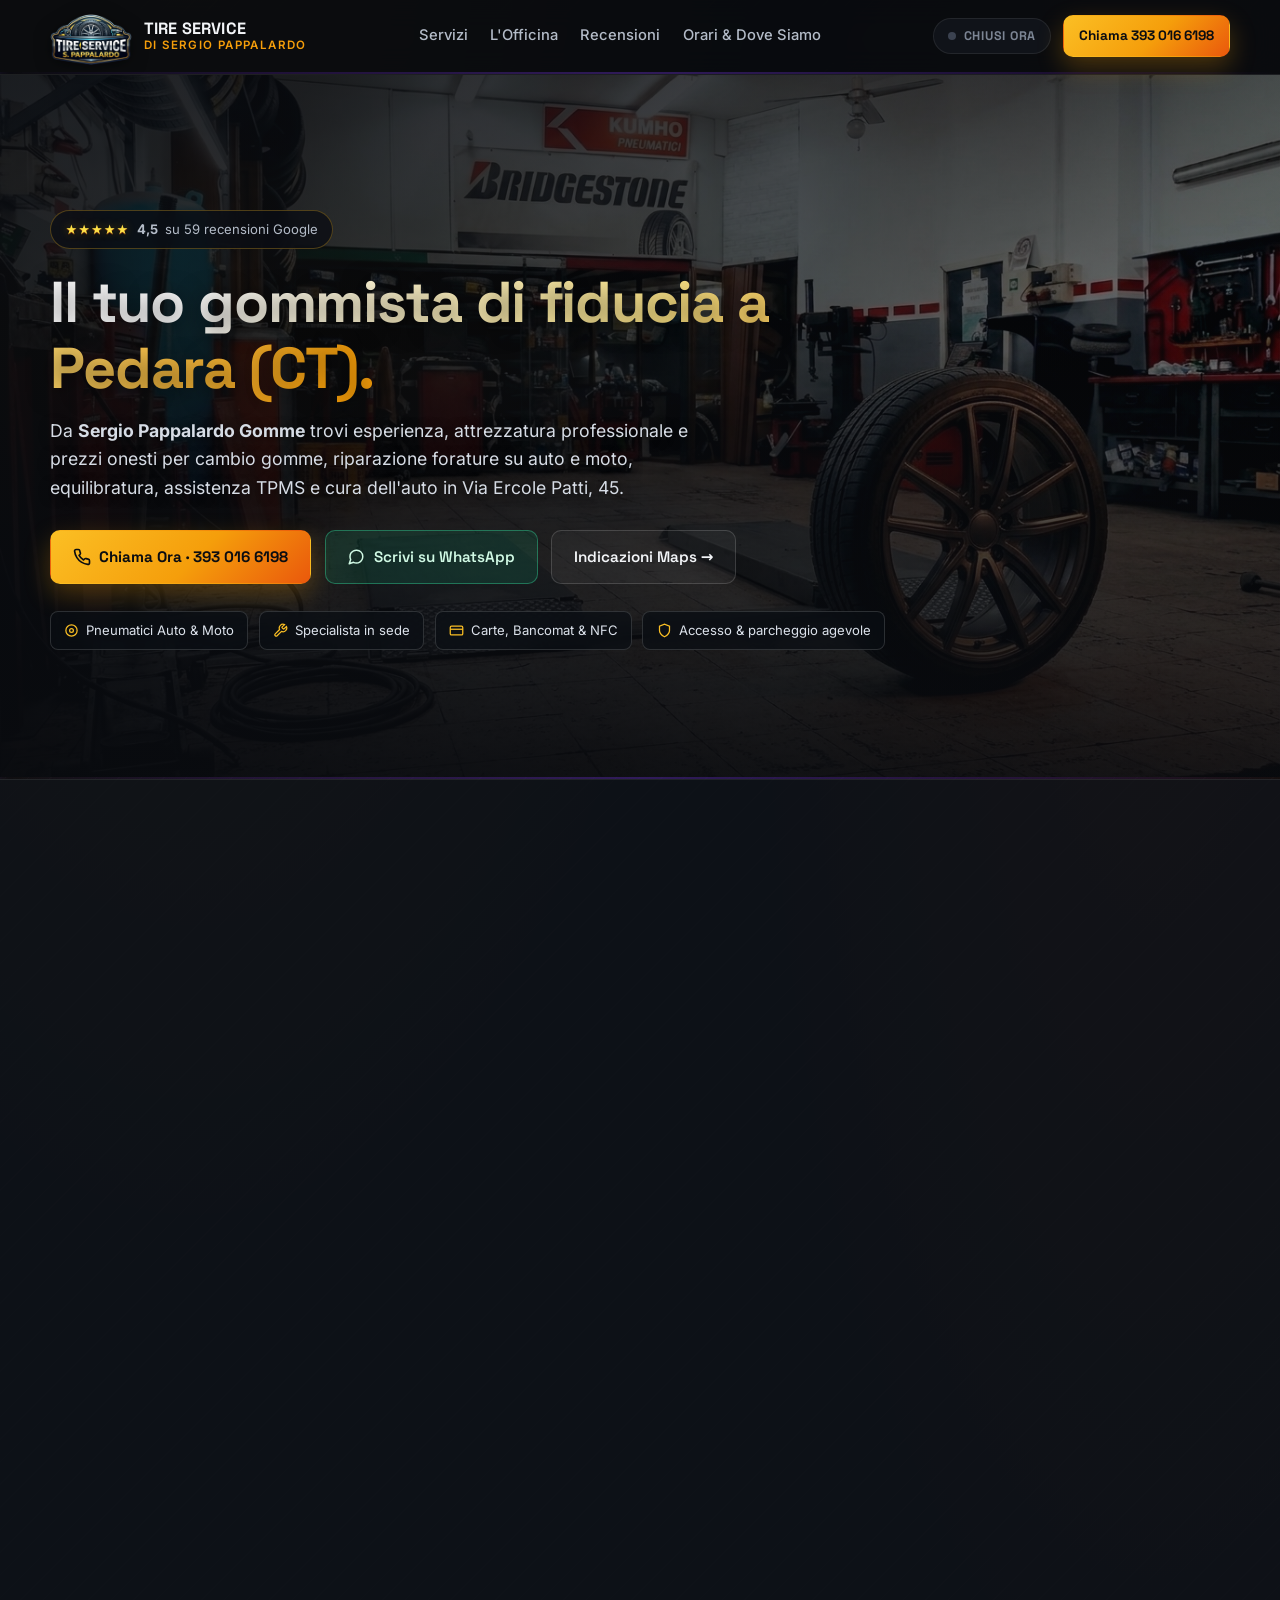
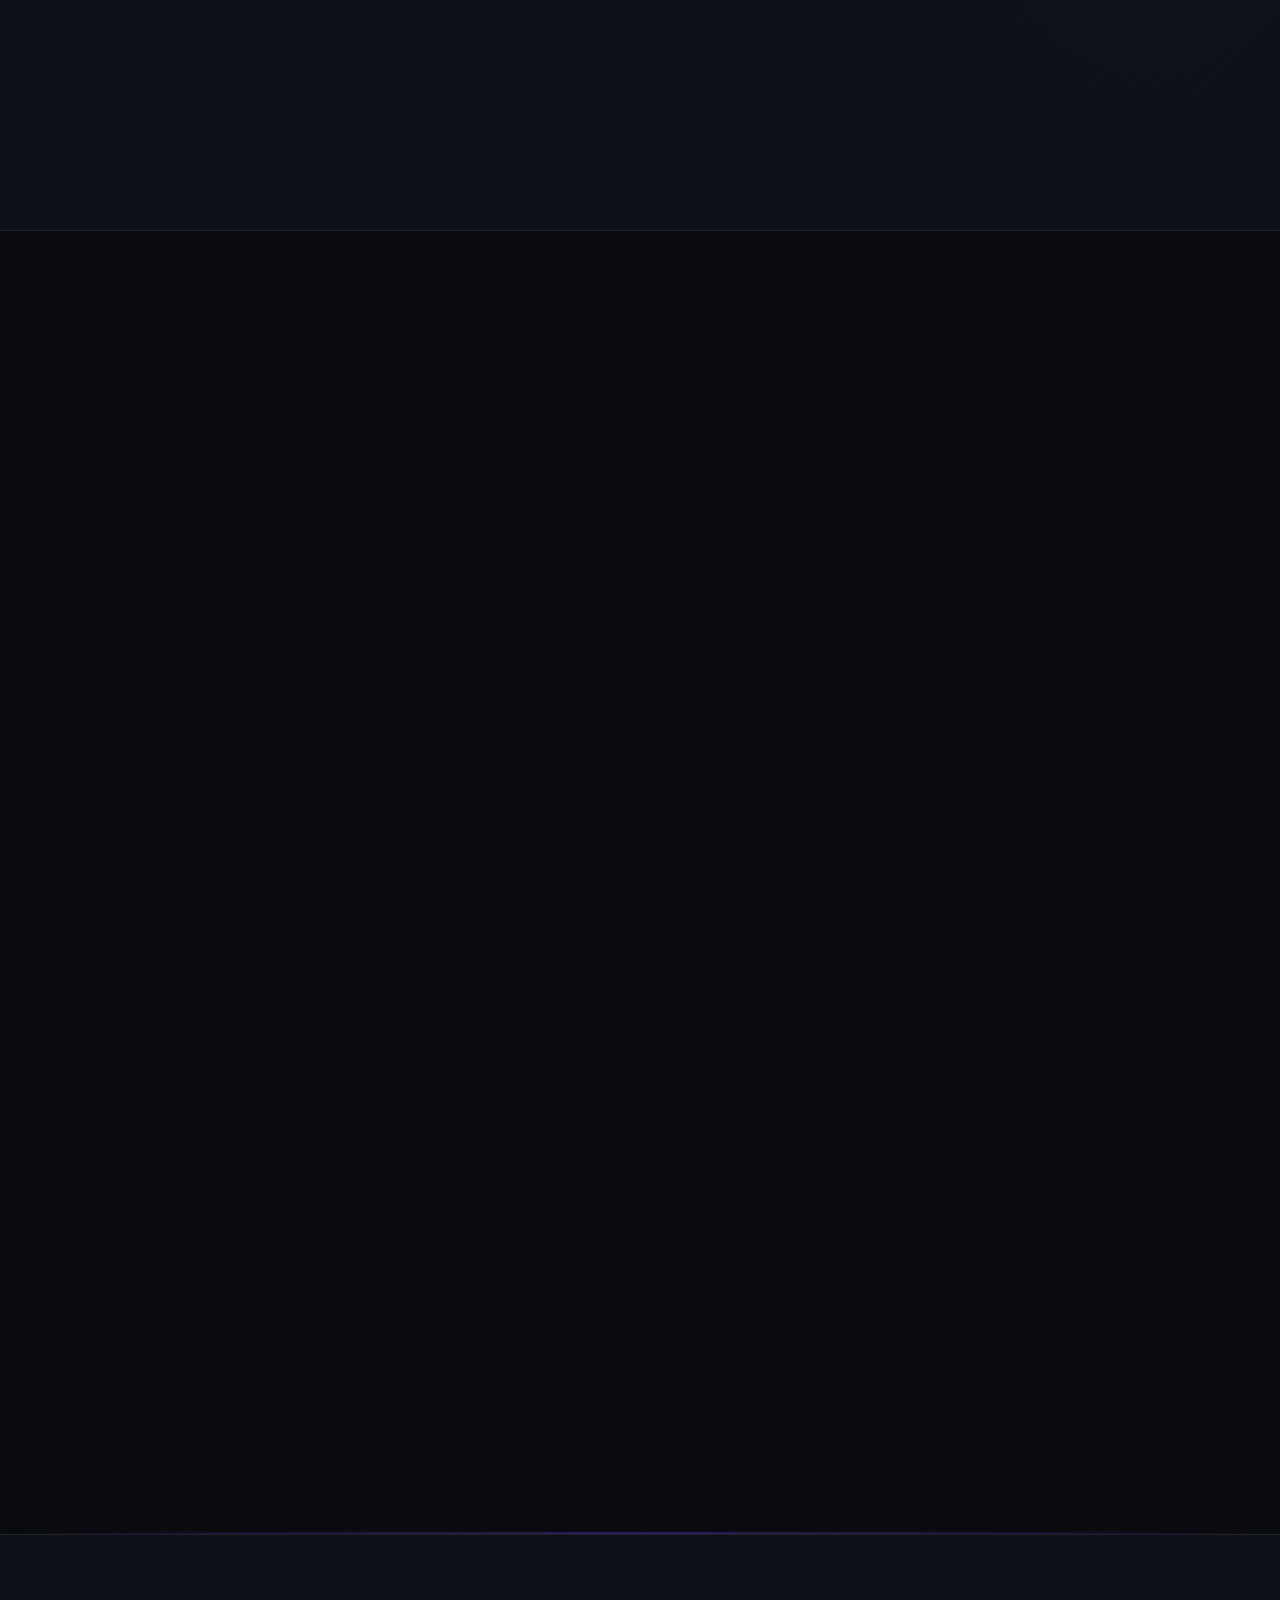
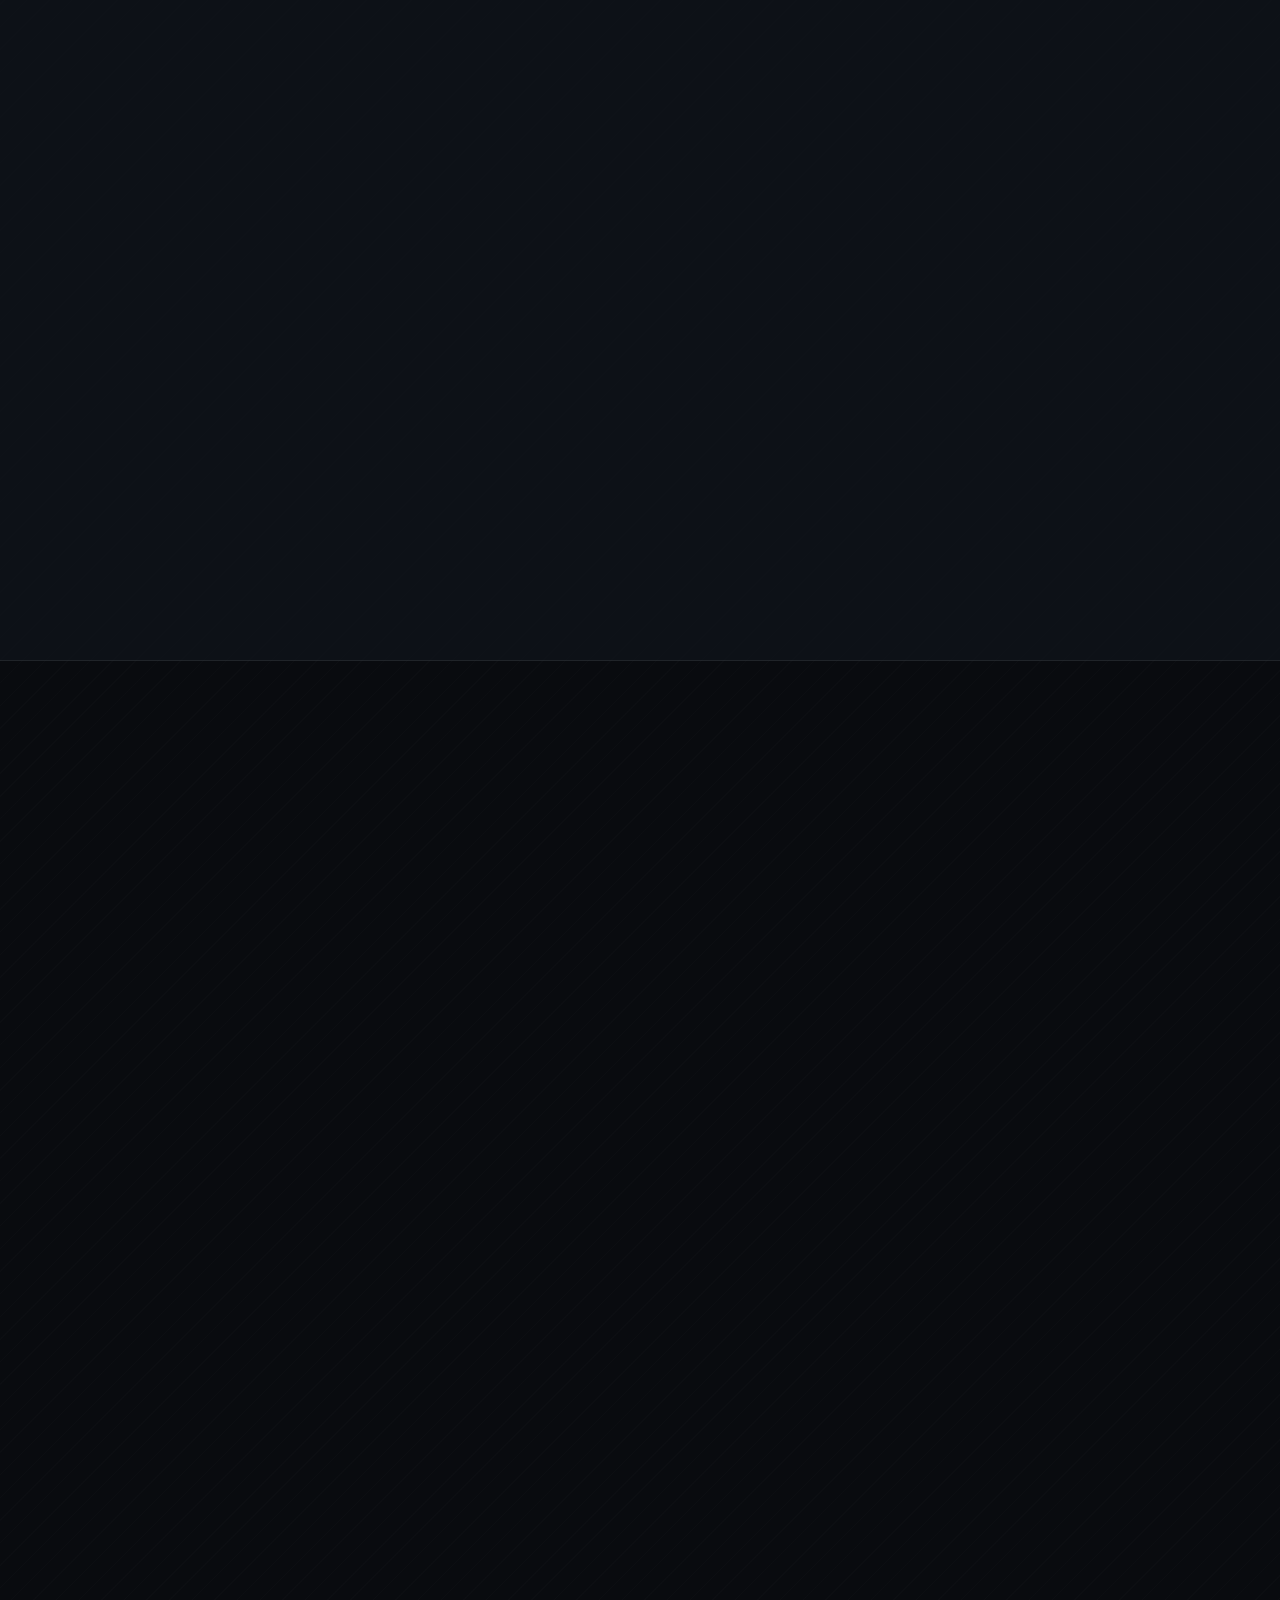
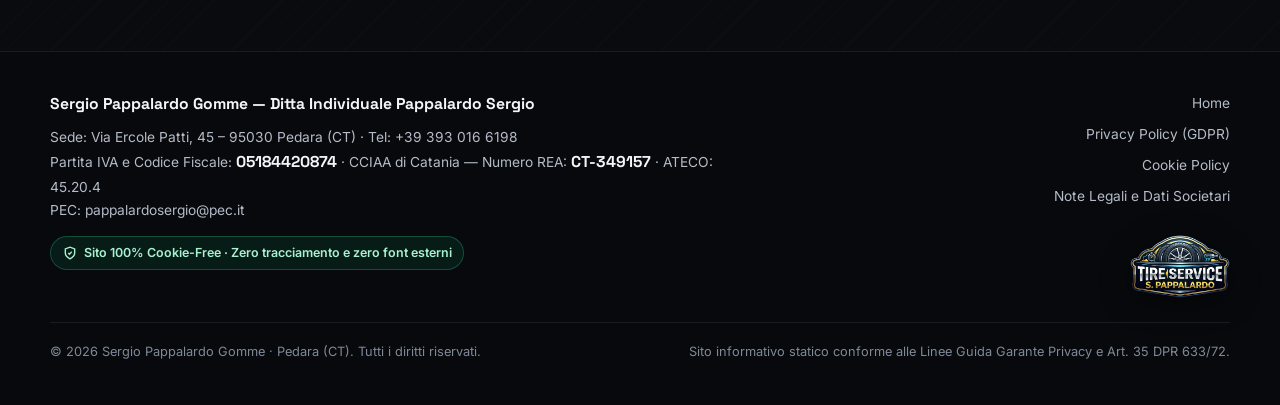
==== commit acfa034c: "Aggiorna servizi, orari 08-13/15-19, 4a card lucidatura fari e sistema avviso ferie" ====
--- a/docs/index.html
+++ b/docs/index.html
@@ -6,11 +6,11 @@
     <title>Sergio Pappalardo Gomme — Gommista e Officina a Pedara (CT)</title>
     <meta
       name="description"
-      content="Sergio Pappalardo Gomme a Pedara (CT), Via Ercole Patti 45: vendita, montaggio e riparazione pneumatici auto e moto, equilibratura, assistenza rapida e piccoli interventi meccanici."
+      content="Sergio Pappalardo Gomme a Pedara (CT), Via Ercole Patti 45: vendita, montaggio ed equilibratura pneumatici auto e moto, riparazione forature, assistenza TPMS e lucidatura fari."
     />
     <meta
       http-equiv="Content-Security-Policy"
-      content="default-src 'self'; img-src 'self' data:; media-src 'self'; style-src 'self'; script-src 'self'; frame-src https://www.google.com https://maps.google.com; connect-src 'none'; object-src 'none'; base-uri 'self'; form-action 'none';"
+      content="default-src 'self'; img-src 'self' data:; media-src 'self'; style-src 'self'; script-src 'self'; frame-src https://www.google.com https://maps.google.com; connect-src 'self'; object-src 'none'; base-uri 'self'; form-action 'none';"
     />
     <meta name="referrer" content="strict-origin-when-cross-origin" />
     <meta name="theme-color" content="#090b0f" />
@@ -28,6 +28,12 @@
   </head>
   <body>
     <header class="topbar">
+      <div class="holiday-bar" id="holiday-bar" hidden role="region" aria-label="Avviso chiusura per ferie">
+        <div class="holiday-bar-track">
+          <span class="holiday-bar-item" data-holiday-ticker></span>
+          <span class="holiday-bar-item holiday-bar-clone" data-holiday-ticker aria-hidden="true"></span>
+        </div>
+      </div>
       <div class="container topbar-inner">
         <a class="brand" href="./index.html" aria-label="Tire Service di Sergio Pappalardo — Home">
           <img class="brand-mark" src="./assets/logo/logo2026.png" alt="Logo Tire Service di Sergio Pappalardo" width="82" height="62" />
@@ -104,8 +110,8 @@
 
             <p class="hero-lead">
               Da <strong>Sergio Pappalardo Gomme</strong> trovi esperienza, attrezzatura professionale e prezzi onesti per
-              cambio gomme, riparazione forature su auto e moto, controllo ruote e piccoli interventi di meccanica in
-              Via Ercole Patti, 45.
+              cambio gomme, riparazione forature su auto e moto, equilibratura, assistenza TPMS e cura dell'auto in Via
+              Ercole Patti, 45.
             </p>
 
             <div class="hero-ctas">
@@ -148,7 +154,7 @@
                 <svg width="15" height="15" viewBox="0 0 24 24" fill="none" stroke="currentColor" stroke-width="2" aria-hidden="true">
                   <path d="M14.7 6.3a1 1 0 0 0 0 1.4l1.6 1.6a1 1 0 0 0 1.4 0l3.77-3.77a6 6 0 0 1-7.94 7.94l-6.91 6.91a2.12 2.12 0 0 1-3-3l6.91-6.91a6 6 0 0 1 7.94-7.94l-3.76 3.76z" />
                 </svg>
-                Meccanico in sede
+                Specialista in sede
               </span>
               <span class="trust-chip">
                 <svg width="15" height="15" viewBox="0 0 24 24" fill="none" stroke="currentColor" stroke-width="2" aria-hidden="true">
@@ -233,10 +239,10 @@
                   <path d="M9 12l2 2 4-4" />
                 </svg>
               </div>
-              <h3>Assistenza TPMS</h3>
+              <h3>Assistenza Elettronica &amp; TPMS</h3>
               <p>
-                Verifica, sostituzione, clonazione e programmazione dei sensori elettronici di pressione pneumatici
-                (valvole TPMS).
+                Verifica, sostituzione, clonazione e programmazione valvole TPMS con supporto di controllo elettronico su
+                parametri e sensori di bordo.
               </p>
             </article>
 
@@ -256,28 +262,29 @@
             <article class="card reveal">
               <div class="icon-box" aria-hidden="true">
                 <svg width="24" height="24" viewBox="0 0 24 24" fill="none" stroke="currentColor" stroke-width="2" stroke-linecap="round" stroke-linejoin="round">
-                  <rect x="3" y="4" width="18" height="12" rx="2" />
-                  <path d="M7 20h10M12 16v4M7 10h2l1.5-2.5L13 12l1.5-2H17" />
-                </svg>
-              </div>
-              <h3>Diagnosi Computerizzata</h3>
+                  <path d="M9 6H5a2 2 0 0 0-2 2v8a2 2 0 0 0 2 2h4c4.5 0 7-2.2 7-6s-2.5-6-7-6z" />
+                  <path d="M17 8l4-2M17 12h4M17 16l4 2" />
+                </svg>
+              </div>
+              <h3>Lucidatura &amp; Rinnovo Fari</h3>
               <p>
-                Controllo elettronico delle centraline, lettura ed eliminazione anomalie su freni, sensori e spie di
-                bordo.
+                Trattamento professionale contro ingiallimento e opacità delle ottiche per ripristinare brillantezza ed
+                efficienza luminosa su strada.
               </p>
             </article>
 
             <article class="card reveal">
               <div class="icon-box" aria-hidden="true">
                 <svg width="24" height="24" viewBox="0 0 24 24" fill="none" stroke="currentColor" stroke-width="2" stroke-linecap="round" stroke-linejoin="round">
-                  <rect x="2" y="7" width="20" height="13" rx="2" />
-                  <path d="M6 7V5h3v2M15 7V5h3v2M7 13h4M15 13h2M16 12v2" />
-                </svg>
-              </div>
-              <h3>Sostituzione Batteria</h3>
+                  <circle cx="12" cy="12" r="9" />
+                  <circle cx="12" cy="12" r="3" />
+                  <path d="M12 3v3M12 18v3M3 12h3M18 12h3" />
+                </svg>
+              </div>
+              <h3>Riparazione Forature</h3>
               <p>
-                Test dello stato di carica e sostituzione rapida della batteria auto con verifica dell'alternatore in
-                officina.
+                Intervento rapido e sicuro su pneumatici auto, moto e scooter con controllo della tenuta e della
+                struttura interna della gomma.
               </p>
             </article>
 
@@ -293,8 +300,8 @@
               </div>
               <h3>Accessori Auto &amp; Moto</h3>
               <p>
-                Accessori essenziali per il veicolo, valvole, riparazione forature su auto e moto e interventi rapidi di
-                assistenza.
+                Accessori essenziali per il veicolo, valvole, bulloneria, kit di sicurezza e assistenza rapida sul gruppo
+                ruota.
               </p>
             </article>
           </div>
@@ -321,7 +328,7 @@
             </p>
           </div>
 
-          <div class="grid-3">
+          <div class="grid-2">
             <article class="photo-card reveal">
               <div class="photo-thumb">
                 <img
@@ -330,11 +337,11 @@
                 />
               </div>
               <div class="photo-body">
-                <div class="photo-tag">Auto &amp; Diagnosi</div>
-                <h3>Diagnosi Computerizzata &amp; Assistenza</h3>
+                <div class="photo-tag">Auto &amp; TPMS</div>
+                <h3>Assistenza per Diagnosi TPMS</h3>
                 <p>
-                  Controllo elettronico delle centraline, assistenza freni e TPMS, cambio olio e sostituzione batteria
-                  direttamente in officina.
+                  Assistenza per controllo elettronico delle centraline, supporto impianto freni, gestione sensori TPMS
+                  e cambio olio direttamente in officina.
                 </p>
               </div>
             </article>
@@ -348,7 +355,7 @@
               </div>
               <div class="photo-body">
                 <div class="photo-tag">Cerchi &amp; Sicurezza</div>
-                <h3>Cura per Cerchi in Lega &amp; Battistrada</h3>
+                <h3>Cura per Cerchi in Lega &amp; Pneumatici</h3>
                 <p>
                   Massima attenzione per preservare i cerchi durante smontaggio e rimontaggio, con consiglio onesto su
                   quando riparare o sostituire.
@@ -364,11 +371,28 @@
                 />
               </div>
               <div class="photo-body">
-                <div class="photo-tag">Moto &amp; Emergenze</div>
+                <div class="photo-tag">Moto &amp; Equilibratura</div>
                 <h3>Pronti Anche Quando Sei in Viaggio</h3>
                 <p>
-                  Supporto concreto su auto, moto e scooter in caso di forature improvvise per farti ripartire in
-                  sicurezza e in tempi rapidi.
+                  Supporto concreto su auto, moto e scooter con equilibratura di precisione e assistenza per forature
+                  improvvise per farti ripartire in sicurezza e tempi rapidi.
+                </p>
+              </div>
+            </article>
+
+            <article class="photo-card reveal">
+              <div class="photo-thumb">
+                <img
+                  src="./assets/images/officina-lucidatura-fari.jpg"
+                  alt="Confronto prima e dopo della lucidatura e rinnovo fari auto in officina"
+                />
+              </div>
+              <div class="photo-body">
+                <div class="photo-tag">Estetica &amp; Visibilità</div>
+                <h3>Lucidatura &amp; Rinnovo Fari</h3>
+                <p>
+                  Trattamento mirato contro ingiallimento e opacità per restituire trasparenza alle ottiche e maggiore
+                  visibilità e sicurezza nella guida notturna.
                 </p>
               </div>
             </article>
@@ -484,23 +508,23 @@
               <ul class="hours-list">
                 <li class="hours-row" data-day="1">
                   <span class="hours-day"><span class="today-dot" data-today-badge hidden aria-label="Oggi"></span>Lunedì</span>
-                  <span class="hours-time">08:00–13:00 · 14:30–19:30</span>
+                  <span class="hours-time">08:00–13:00 · 15:00–19:00</span>
                 </li>
                 <li class="hours-row" data-day="2">
                   <span class="hours-day"><span class="today-dot" data-today-badge hidden aria-label="Oggi"></span>Martedì</span>
-                  <span class="hours-time">08:00–13:00 · 14:30–19:30</span>
+                  <span class="hours-time">08:00–13:00 · 15:00–19:00</span>
                 </li>
                 <li class="hours-row" data-day="3">
                   <span class="hours-day"><span class="today-dot" data-today-badge hidden aria-label="Oggi"></span>Mercoledì</span>
-                  <span class="hours-time">08:00–13:00 · 14:30–19:00</span>
+                  <span class="hours-time">08:00–13:00 · 15:00–19:00</span>
                 </li>
                 <li class="hours-row" data-day="4">
                   <span class="hours-day"><span class="today-dot" data-today-badge hidden aria-label="Oggi"></span>Giovedì</span>
-                  <span class="hours-time">08:00–13:00 · 14:30–19:30</span>
+                  <span class="hours-time">08:00–13:00 · 15:00–19:00</span>
                 </li>
                 <li class="hours-row" data-day="5">
                   <span class="hours-day"><span class="today-dot" data-today-badge hidden aria-label="Oggi"></span>Venerdì</span>
-                  <span class="hours-time">08:00–13:00 · 14:30–19:30</span>
+                  <span class="hours-time">08:00–13:00 · 15:00–19:00</span>
                 </li>
                 <li class="hours-row" data-day="6">
                   <span class="hours-day"><span class="today-dot" data-today-badge hidden aria-label="Oggi"></span>Sabato</span>
@@ -516,7 +540,7 @@
                 <span class="extra-pill">Carte di credito &amp; debito</span>
                 <span class="extra-pill">Pagamenti NFC</span>
                 <span class="extra-pill">Accesso &amp; parcheggio sedia a rotelle</span>
-                <span class="extra-pill">Meccanico in sede</span>
+                <span class="extra-pill">Specialista in sede</span>
               </div>
             </div>
 
@@ -629,6 +653,54 @@
       </div>
     </footer>
 
+    <div
+      class="holiday-modal"
+      id="holiday-modal"
+      hidden
+      role="dialog"
+      aria-modal="true"
+      aria-labelledby="holiday-modal-title"
+    >
+      <div class="holiday-modal-backdrop" data-holiday-close></div>
+      <div class="holiday-modal-dialog" role="document">
+        <button
+          type="button"
+          class="holiday-modal-close"
+          id="holiday-modal-close"
+          aria-label="Chiudi avviso chiusura per ferie"
+          data-holiday-close
+        >
+          <svg width="18" height="18" viewBox="0 0 24 24" fill="none" stroke="currentColor" stroke-width="2" stroke-linecap="round" aria-hidden="true">
+            <line x1="18" y1="6" x2="6" y2="18" />
+            <line x1="6" y1="6" x2="18" y2="18" />
+          </svg>
+        </button>
+
+        <div class="holiday-modal-kicker">
+          <span class="status-led" aria-hidden="true"></span>
+          Avviso Officina · Chiusura per Ferie
+        </div>
+        <h2 id="holiday-modal-title">L'officina è chiusa per ferie</h2>
+        <p class="holiday-modal-dates" id="holiday-modal-dates"></p>
+        <p class="holiday-modal-message" id="holiday-modal-message"></p>
+        <p class="holiday-modal-reopen" id="holiday-modal-reopen"></p>
+
+        <div class="holiday-modal-actions">
+          <button type="button" class="btn btn-amber" id="holiday-modal-ack" data-holiday-close>
+            Ho capito
+          </button>
+          <a
+            class="btn btn-whatsapp"
+            href="https://wa.me/393930166198?text=Salve%20Sergio%2C%20ho%20visto%20l%27avviso%20di%20chiusura%20sul%20sito%20e%20vorrei%20lasciare%20un%20messaggio."
+            target="_blank"
+            rel="noopener noreferrer"
+          >
+            Scrivi su WhatsApp
+          </a>
+        </div>
+      </div>
+    </div>
+
     <script src="./app.js" defer></script>
   </body>
 </html>
--- a/docs/styles.css
+++ b/docs/styles.css
@@ -366,10 +366,16 @@
   animation: none;
 }
 
+.status-sign .status-label {
+  white-space: nowrap;
+}
+
 .status-sign-lg {
   padding: 0.58rem 1.05rem;
   font-size: 0.84rem;
   gap: 0.6rem;
+  flex-wrap: wrap;
+  row-gap: 0.25rem;
 }
 
 .status-subtext {
@@ -624,6 +630,7 @@
 /* ---------- Sections ---------- */
 .section {
   padding: 4rem 0;
+  scroll-margin-top: 112px;
 }
 
 .section-alt {
@@ -754,7 +761,7 @@
 
 .photo-card img {
   width: 100%;
-  aspect-ratio: 16 / 10;
+  aspect-ratio: 16 / 9;
   object-fit: cover;
   transition: transform 0.45s ease;
 }
@@ -1199,6 +1206,175 @@
   transform: translateY(0);
 }
 
+/* ---------- Avviso Chiusura per Ferie (Barra + Modale) ---------- */
+.holiday-bar[hidden],
+.holiday-modal[hidden] {
+  display: none !important;
+}
+
+.holiday-bar {
+  width: 100%;
+  overflow: hidden;
+  background: linear-gradient(90deg, rgba(217, 119, 6, 0.2), rgba(245, 158, 11, 0.3), rgba(217, 119, 6, 0.2));
+  border-bottom: 1px solid rgba(245, 158, 11, 0.42);
+  color: #fef3c7;
+  font-family: var(--font-display);
+  font-size: 0.78rem;
+  font-weight: 600;
+  letter-spacing: 0.03em;
+}
+
+.holiday-bar-track {
+  display: flex;
+  width: max-content;
+  padding: 0.44rem 0;
+  animation: holidayMarquee 26s linear infinite;
+}
+
+.holiday-bar:hover .holiday-bar-track {
+  animation-play-state: paused;
+}
+
+.holiday-bar-item {
+  white-space: nowrap;
+  padding-inline: 2.5rem;
+}
+
+@keyframes holidayMarquee {
+  0% {
+    transform: translateX(0);
+  }
+  100% {
+    transform: translateX(-50%);
+  }
+}
+
+body.has-holiday-modal {
+  overflow: hidden;
+}
+
+.holiday-modal {
+  position: fixed;
+  inset: 0;
+  z-index: 120;
+  display: grid;
+  place-items: center;
+  padding: 1.25rem;
+}
+
+.holiday-modal-backdrop {
+  position: absolute;
+  inset: 0;
+  background: rgba(5, 7, 10, 0.78);
+  backdrop-filter: blur(8px);
+  -webkit-backdrop-filter: blur(8px);
+}
+
+.holiday-modal-dialog {
+  position: relative;
+  width: 100%;
+  max-width: 500px;
+  border-radius: var(--radius-lg);
+  background: linear-gradient(180deg, #171d29, #10141c);
+  border: 1px solid rgba(245, 158, 11, 0.36);
+  box-shadow:
+    0 28px 64px rgba(0, 0, 0, 0.65),
+    0 0 36px rgba(245, 158, 11, 0.14);
+  padding: 1.75rem 1.65rem 1.55rem;
+}
+
+.holiday-modal-close {
+  position: absolute;
+  top: 0.9rem;
+  right: 0.9rem;
+  width: 36px;
+  height: 36px;
+  border-radius: 10px;
+  border: 1px solid var(--border);
+  background: rgba(255, 255, 255, 0.04);
+  color: var(--text-secondary);
+  display: inline-flex;
+  align-items: center;
+  justify-content: center;
+  cursor: pointer;
+  transition: background-color 0.2s ease, color 0.2s ease, border-color 0.2s ease;
+}
+
+.holiday-modal-close:hover {
+  background: rgba(255, 255, 255, 0.09);
+  border-color: var(--border-strong);
+  color: var(--text);
+}
+
+.holiday-modal-kicker {
+  display: inline-flex;
+  align-items: center;
+  gap: 0.45rem;
+  max-width: calc(100% - 46px);
+  padding: 0.3rem 0.72rem;
+  border-radius: 999px;
+  background: var(--amber-soft);
+  border: 1px solid rgba(245, 158, 11, 0.38);
+  color: var(--amber-bright);
+  font-family: var(--font-display);
+  font-size: 0.72rem;
+  font-weight: 700;
+  letter-spacing: 0.05em;
+  text-transform: uppercase;
+}
+
+.holiday-modal-kicker .status-led {
+  width: 8px;
+  height: 8px;
+  border-radius: 50%;
+  background: var(--amber-bright);
+  box-shadow: 0 0 8px var(--amber-glow);
+  flex-shrink: 0;
+}
+
+#holiday-modal-title {
+  margin: 0.85rem 0 0.4rem;
+  font-family: var(--font-display);
+  font-size: clamp(1.32rem, 2.5vw, 1.62rem);
+  line-height: 1.2;
+}
+
+.holiday-modal-dates {
+  margin: 0 0 0.75rem;
+  font-family: var(--font-display);
+  font-weight: 600;
+  font-size: 0.95rem;
+  color: var(--amber-bright);
+}
+
+.holiday-modal-message {
+  margin: 0 0 0.85rem;
+  color: var(--text);
+  font-size: 0.96rem;
+  line-height: 1.55;
+}
+
+.holiday-modal-reopen {
+  margin: 0 0 1.25rem;
+  padding: 0.65rem 0.85rem;
+  border-radius: var(--radius-sm);
+  background: rgba(255, 255, 255, 0.04);
+  border: 1px solid var(--border);
+  color: var(--text-secondary);
+  font-size: 0.86rem;
+}
+
+.holiday-modal-actions {
+  display: flex;
+  flex-wrap: wrap;
+  gap: 0.65rem;
+}
+
+.holiday-modal-actions .btn {
+  flex: 1 1 170px;
+  justify-content: center;
+}
+
 /* ---------- Responsive ---------- */
 @media (max-width: 980px) {
   .trust-strip {
@@ -1237,7 +1413,7 @@
   .nav-links {
     display: none;
     position: absolute;
-    top: 72px;
+    top: 100%;
     left: 0;
     right: 0;
     z-index: 60;
@@ -1307,7 +1483,7 @@
   }
 
   .nav-links {
-    top: 68px;
+    top: 100%;
   }
 
   .hero {
@@ -1347,6 +1523,17 @@
   .legal-article {
     padding: 1.4rem;
   }
+
+  .holiday-modal-dialog {
+    padding: 1.4rem 1.15rem 1.25rem;
+  }
+
+  .holiday-modal-kicker {
+    font-size: 0.64rem;
+    letter-spacing: 0.03em;
+    padding: 0.28rem 0.6rem;
+    gap: 0.36rem;
+  }
 }
 
 @media (prefers-reduced-motion: reduce) {
@@ -1357,8 +1544,25 @@
   .neon-track::after,
   .status-sign.is-open,
   .status-sign.is-open .status-led,
-  .today-dot {
+  .today-dot,
+  .holiday-bar-track {
     animation: none;
+  }
+
+  .holiday-bar-track {
+    width: 100%;
+    justify-content: center;
+    padding: 0.44rem 1rem;
+  }
+
+  .holiday-bar-item {
+    white-space: normal;
+    text-align: center;
+    padding-inline: 0;
+  }
+
+  .holiday-bar-clone {
+    display: none;
   }
 
   .reveal {
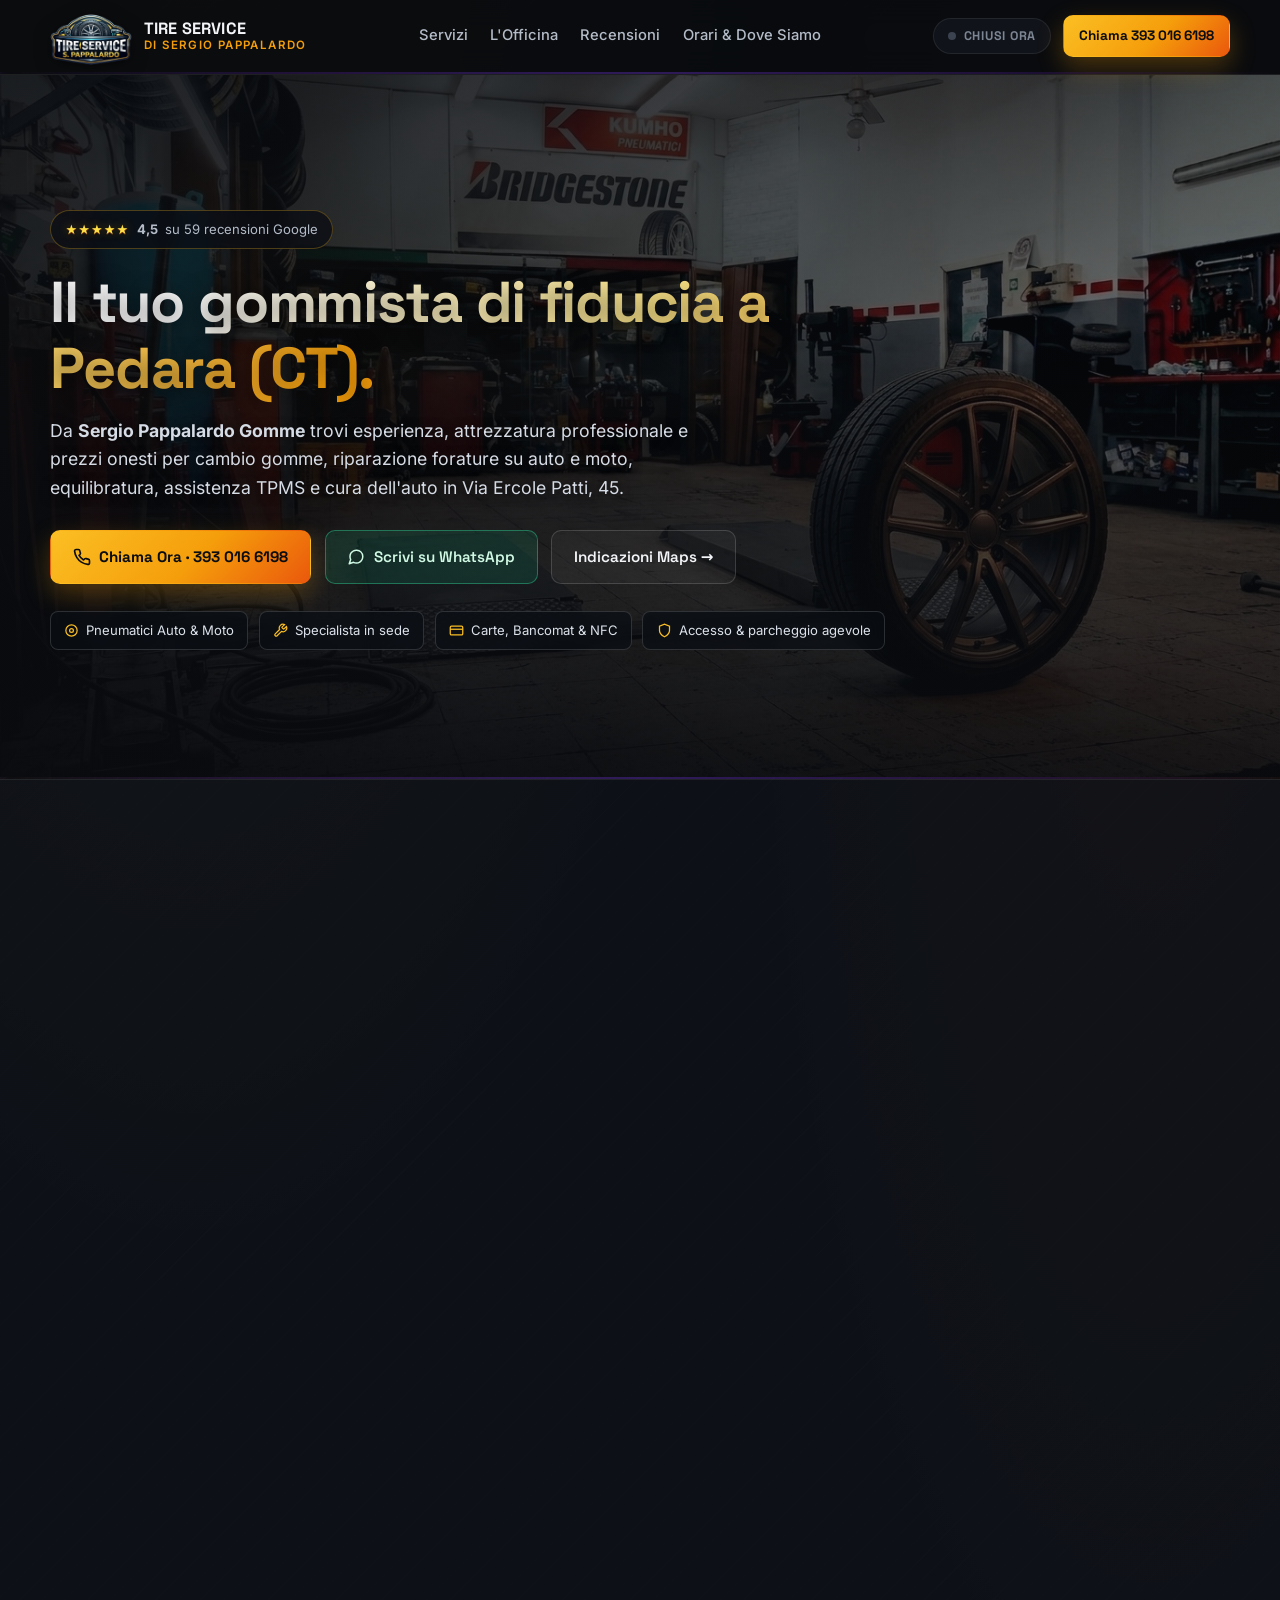
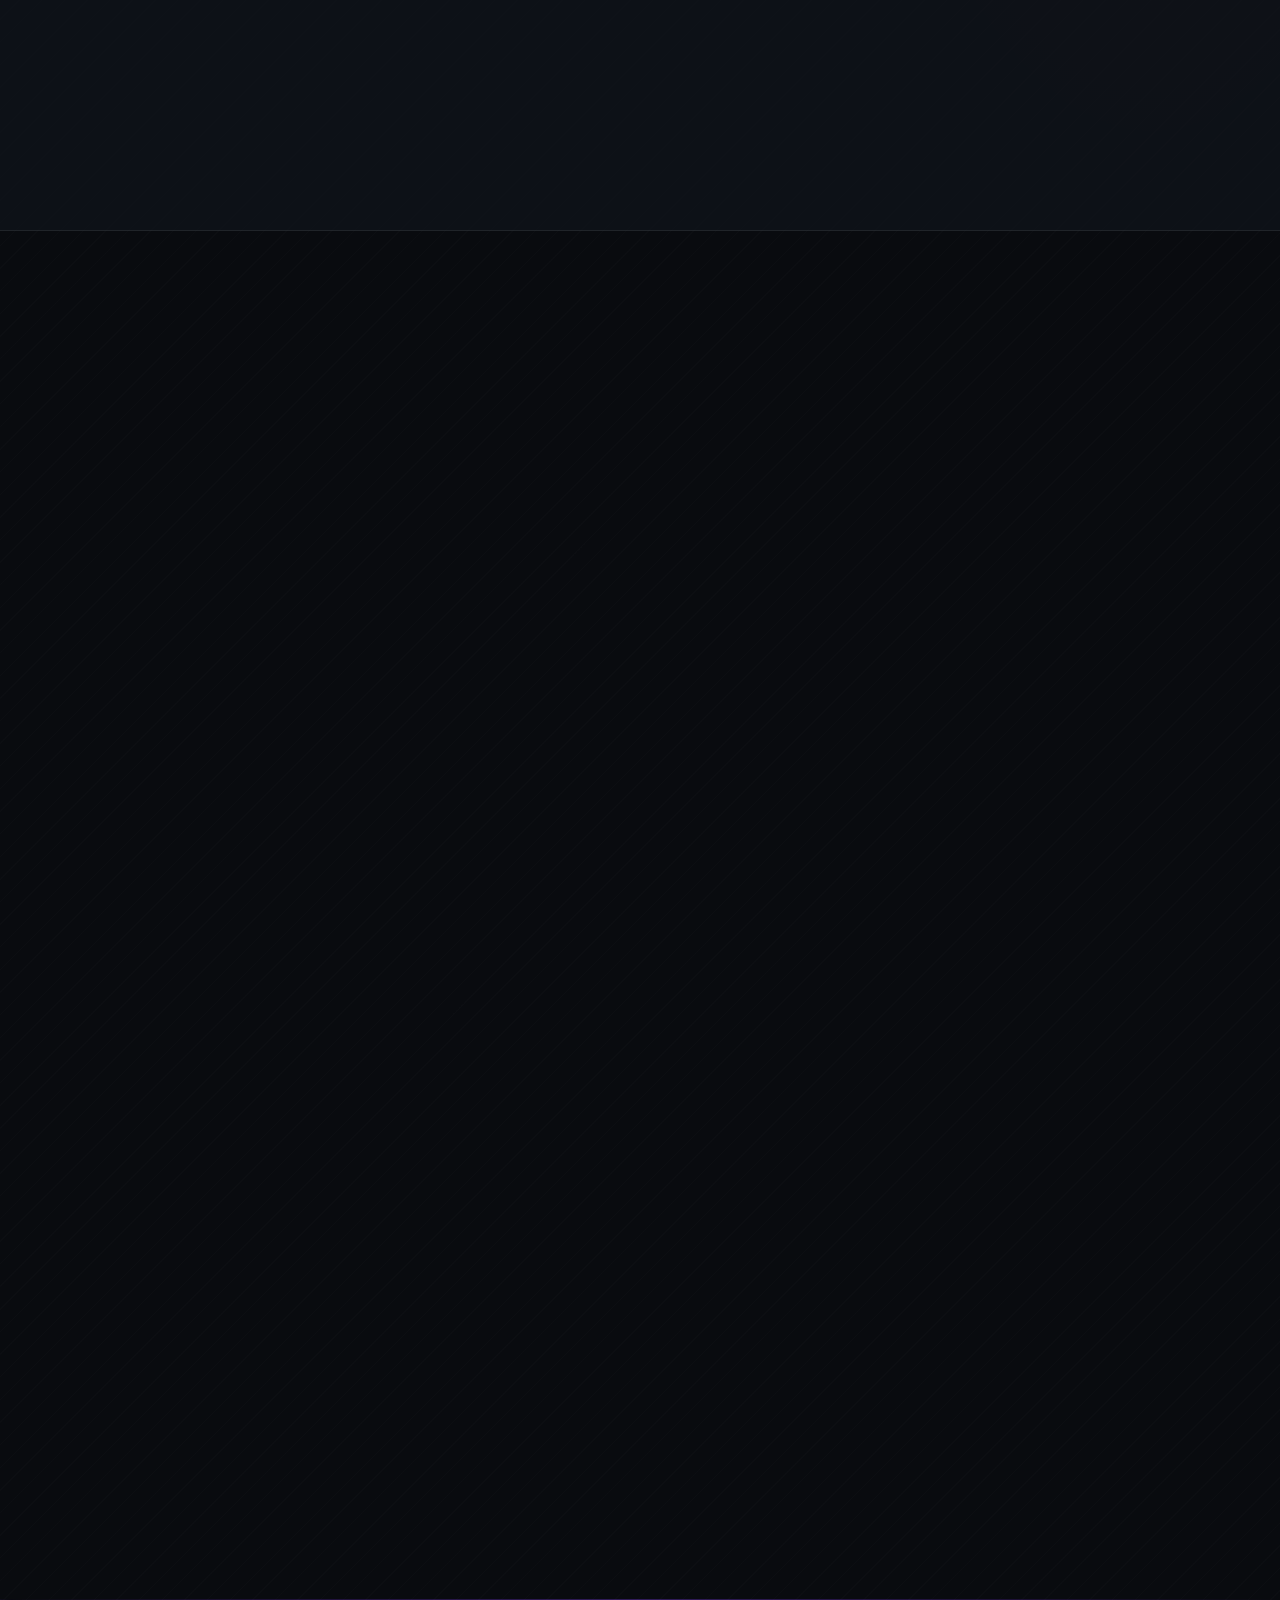
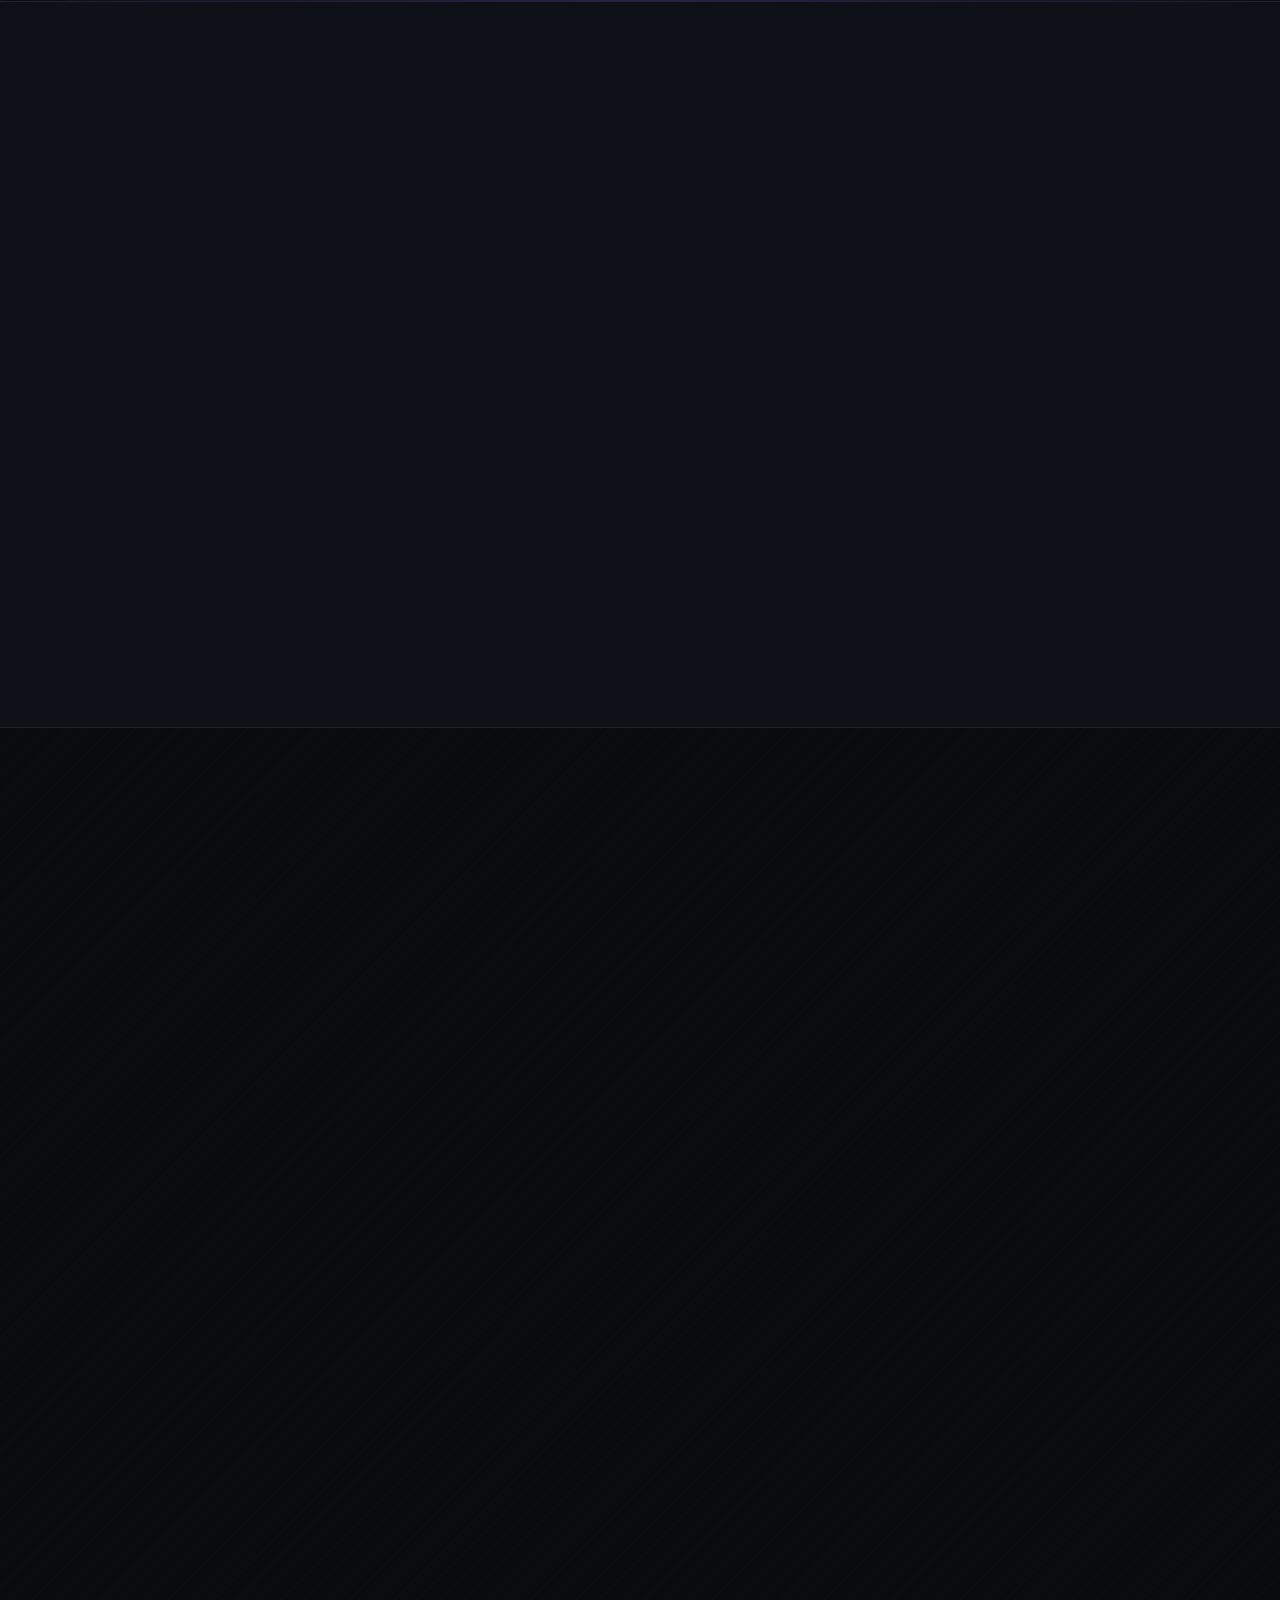
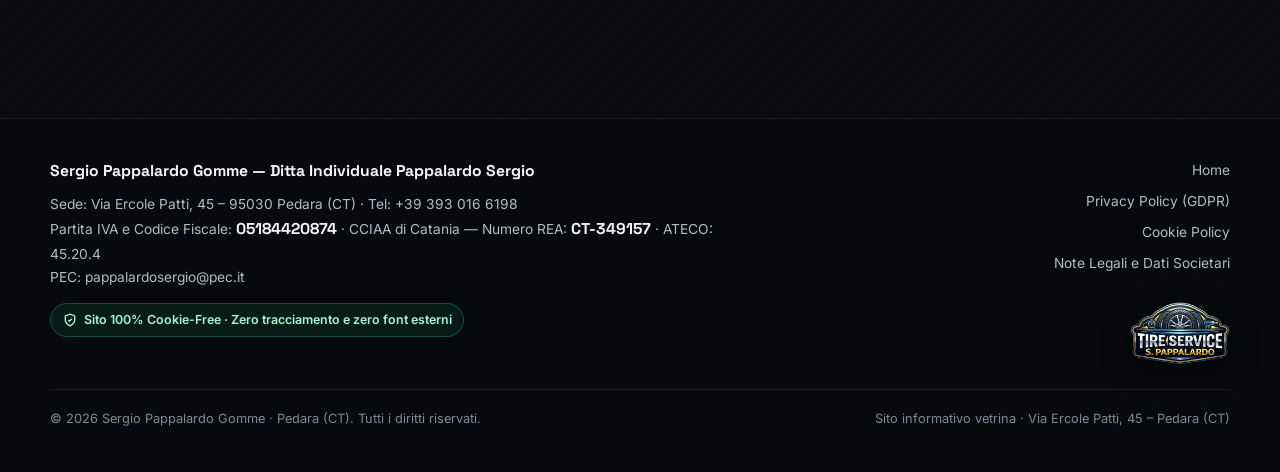
==== commit 2e26178d: "Aggiorna Privacy Cloudflare, recensioni, JSON-LD TireShop e copy conforme L. 122/92" ====
--- a/docs/index.html
+++ b/docs/index.html
@@ -3,7 +3,7 @@
   <head>
     <meta charset="UTF-8" />
     <meta name="viewport" content="width=device-width, initial-scale=1.0" />
-    <title>Sergio Pappalardo Gomme — Gommista e Officina a Pedara (CT)</title>
+    <title>Gommista a Pedara (CT) | Pneumatici Auto e Moto – Sergio Pappalardo</title>
     <meta
       name="description"
       content="Sergio Pappalardo Gomme a Pedara (CT), Via Ercole Patti 45: vendita, montaggio ed equilibratura pneumatici auto e moto, riparazione forature, assistenza TPMS e lucidatura fari."
@@ -21,10 +21,61 @@
       content="Centro pneumatici auto e moto a Pedara (CT). Rapidità, prezzi onesti e officina attrezzata. Telefono: 393 016 6198."
     />
     <meta property="og:type" content="website" />
+    <meta property="og:url" content="https://tireservice.it/" />
+    <meta property="og:image" content="https://tireservice.it/assets/images/officina-cerchi-battistrada.jpg" />
     <meta property="og:locale" content="it_IT" />
 
+    <link rel="canonical" href="https://tireservice.it/" />
     <link rel="icon" type="image/svg+xml" href="./assets/logo/favicon.svg" />
     <link rel="stylesheet" href="./styles.css" />
+
+    <script type="application/ld+json">
+      {
+        "@context": "https://schema.org",
+        "@type": "TireShop",
+        "name": "Sergio Pappalardo Gomme",
+        "alternateName": "Tire Service di Sergio Pappalardo",
+        "url": "https://tireservice.it/",
+        "image": "https://tireservice.it/assets/images/officina-cerchi-battistrada.jpg",
+        "telephone": "+393930166198",
+        "priceRange": "€€",
+        "address": {
+          "@type": "PostalAddress",
+          "streetAddress": "Via Ercole Patti, 45",
+          "addressLocality": "Pedara",
+          "addressRegion": "CT",
+          "postalCode": "95030",
+          "addressCountry": "IT"
+        },
+        "geo": {
+          "@type": "GeoCoordinates",
+          "latitude": 37.6186113,
+          "longitude": 15.0551563
+        },
+        "areaServed": ["Pedara", "Nicolosi", "Trecastagni", "Mascalucia", "Viagrande"],
+        "openingHoursSpecification": [
+          {
+            "@type": "OpeningHoursSpecification",
+            "dayOfWeek": ["Monday", "Tuesday", "Wednesday", "Thursday", "Friday"],
+            "opens": "08:00",
+            "closes": "13:00"
+          },
+          {
+            "@type": "OpeningHoursSpecification",
+            "dayOfWeek": ["Monday", "Tuesday", "Wednesday", "Thursday", "Friday"],
+            "opens": "15:00",
+            "closes": "19:00"
+          },
+          {
+            "@type": "OpeningHoursSpecification",
+            "dayOfWeek": "Saturday",
+            "opens": "08:00",
+            "closes": "13:00"
+          }
+        ],
+        "sameAs": ["https://maps.app.goo.gl/evBHrXu3zjV7jpob7"]
+      }
+    </script>
   </head>
   <body>
     <header class="topbar">
@@ -227,8 +278,8 @@
               </div>
               <h3>Convergenza Elettronica</h3>
               <p>
-                Regolazione computerizzata dell'assetto ruote per stabilità in curva, sterzo dritto e massima durata degli
-                pneumatici.
+                Regolazione computerizzata dell'assetto ruote per stabilità in curva, sterzo dritto e un'usura regolare
+                degli pneumatici.
               </p>
             </article>
 
@@ -321,7 +372,7 @@
         <div class="container">
           <div class="section-head reveal">
             <div class="section-kicker">L'Officina</div>
-            <h2>Precisione tecnica, zero fronzoli</h2>
+            <h2>Attrezzatura professionale e cura di ogni intervento</h2>
             <p>
               Una realtà radicata a Pedara dove il cliente parla direttamente con chi mette le mani sul veicolo:
               competenza, cortesia e attenzione al dettaglio.
@@ -340,8 +391,8 @@
                 <div class="photo-tag">Auto &amp; TPMS</div>
                 <h3>Assistenza per Diagnosi TPMS</h3>
                 <p>
-                  Assistenza per controllo elettronico delle centraline, supporto impianto freni, gestione sensori TPMS
-                  e cambio olio direttamente in officina.
+                  Assistenza elettronica per verifica, programmazione e gestione valvole e sensori pressione TPMS, oltre
+                  a cambio olio motore e filtri direttamente in officina.
                 </p>
               </div>
             </article>
@@ -357,7 +408,7 @@
                 <div class="photo-tag">Cerchi &amp; Sicurezza</div>
                 <h3>Cura per Cerchi in Lega &amp; Pneumatici</h3>
                 <p>
-                  Massima attenzione per preservare i cerchi durante smontaggio e rimontaggio, con consiglio onesto su
+                  Attenzione dedicata per preservare i cerchi durante smontaggio e rimontaggio, con consiglio onesto su
                   quando riparare o sostituire.
                 </p>
               </div>
@@ -372,10 +423,10 @@
               </div>
               <div class="photo-body">
                 <div class="photo-tag">Moto &amp; Equilibratura</div>
-                <h3>Pronti Anche Quando Sei in Viaggio</h3>
+                <h3>Assistenza Rapida Auto, Moto &amp; Scooter</h3>
                 <p>
-                  Supporto concreto su auto, moto e scooter con equilibratura di precisione e assistenza per forature
-                  improvvise per farti ripartire in sicurezza e tempi rapidi.
+                  Supporto concreto su auto, moto e scooter con equilibratura di precisione e riparazione forature per
+                  rimetterti su strada in sicurezza e in tempi rapidi.
                 </p>
               </div>
             </article>
@@ -419,7 +470,7 @@
               <div class="score-big">4,5</div>
               <div>
                 <div class="stars-row" aria-label="4,5 stelle su 5">★★★★☆</div>
-                <div><strong>59 recensioni verificate su Google</strong></div>
+                <div><strong>59 recensioni su Google Maps</strong></div>
               </div>
             </div>
             <a
@@ -455,7 +506,7 @@
                 indagine il problema è stato risolto.”
               </p>
               <div class="review-author">
-                <strong>Natale Alessandro T.</strong>
+                <strong>Natale T.</strong>
                 <div class="review-meta">
                   <span class="review-stars" aria-label="5 stelle su 5">★★★★★</span>
                   <span class="review-source">· Google</span>
@@ -648,7 +699,7 @@
 
         <div class="footer-bottom">
           <span>© 2026 Sergio Pappalardo Gomme · Pedara (CT). Tutti i diritti riservati.</span>
-          <span>Sito informativo statico conforme alle Linee Guida Garante Privacy e Art. 35 DPR 633/72.</span>
+          <span>Sito informativo vetrina · Via Ercole Patti, 45 – Pedara (CT)</span>
         </div>
       </div>
     </footer>
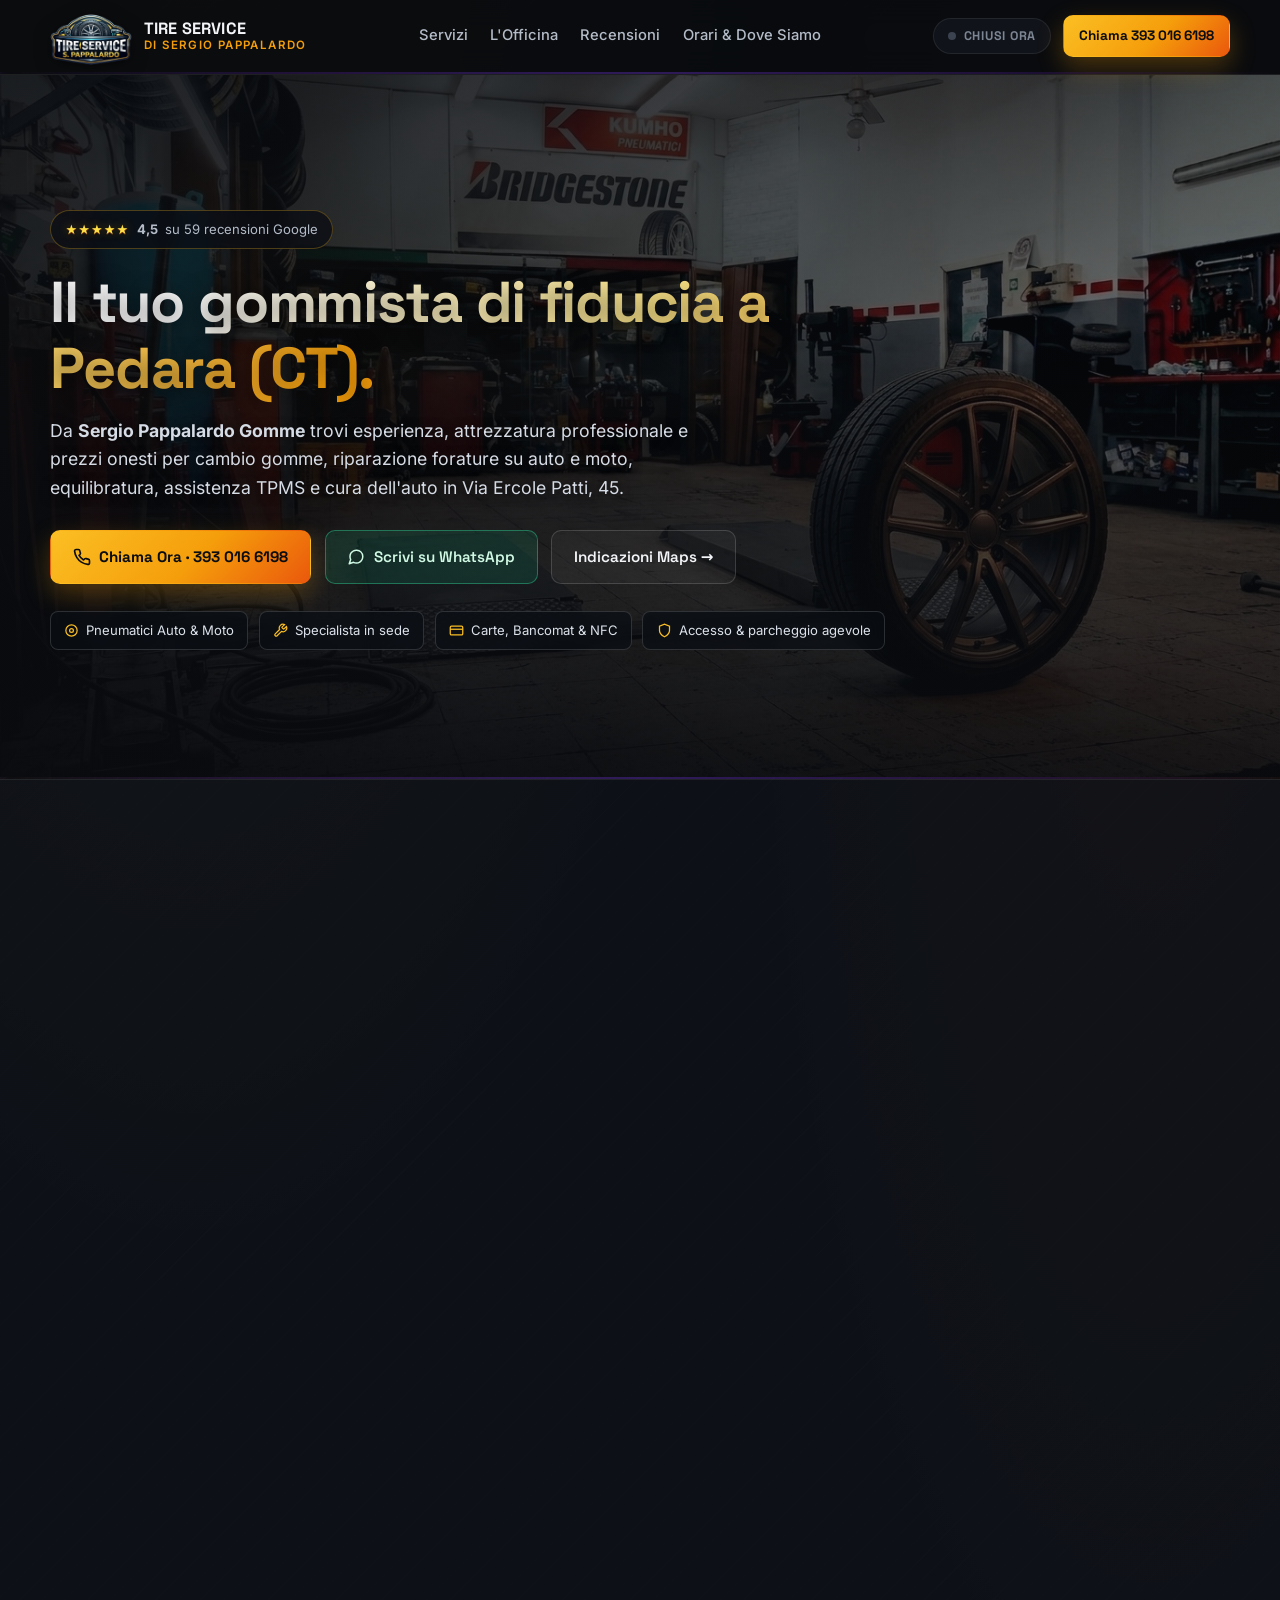
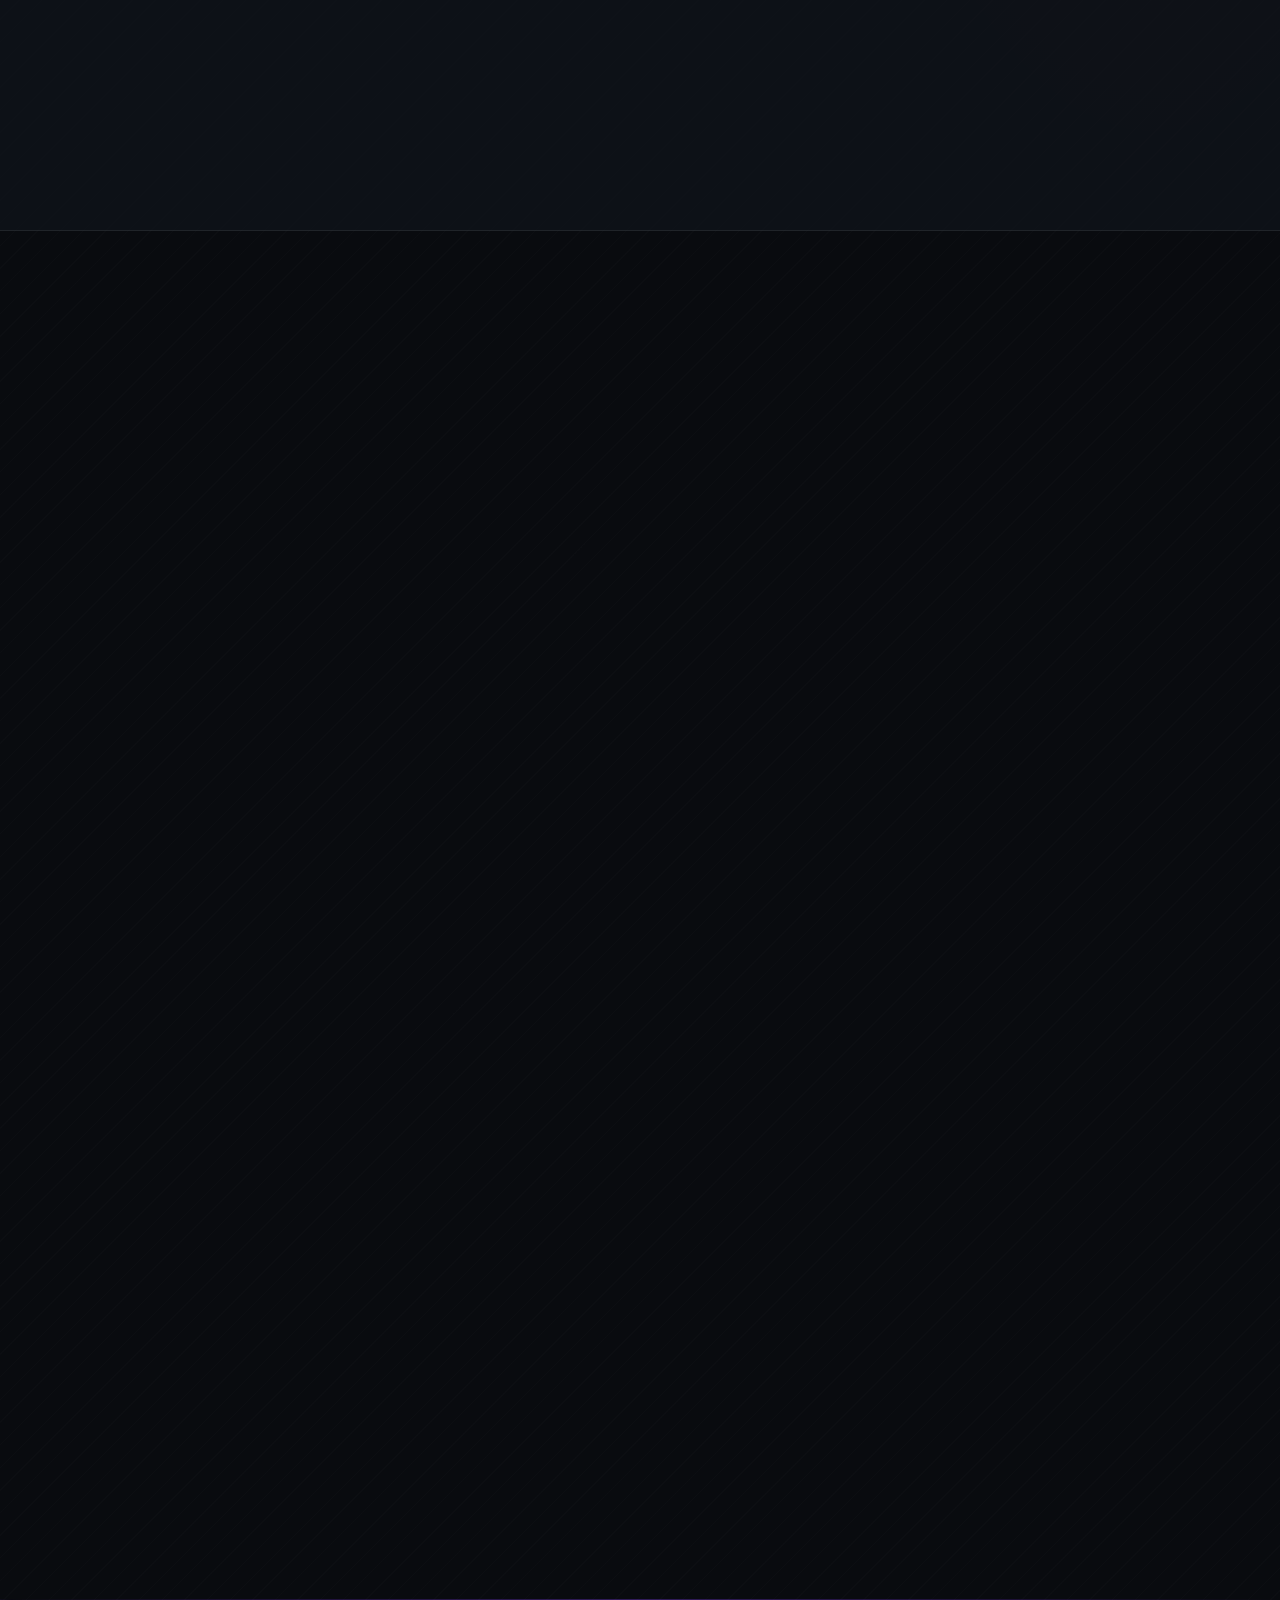
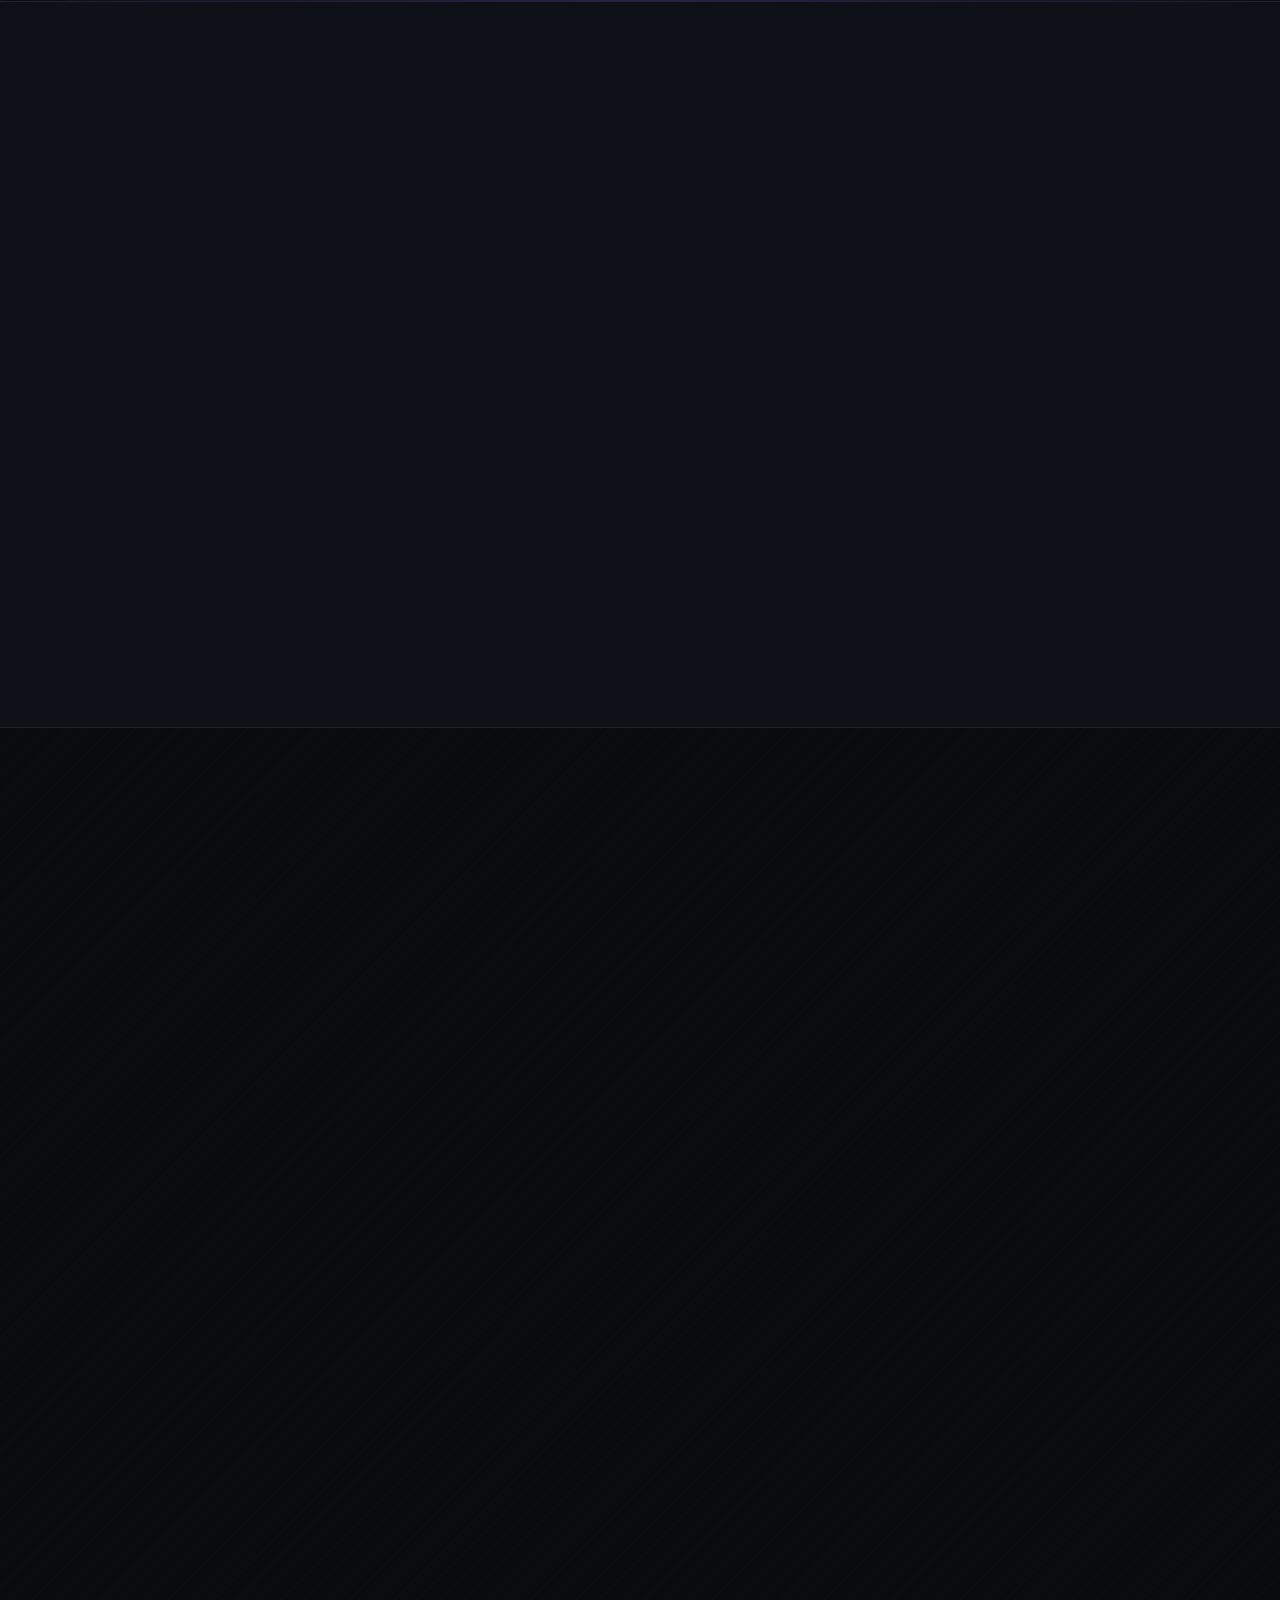
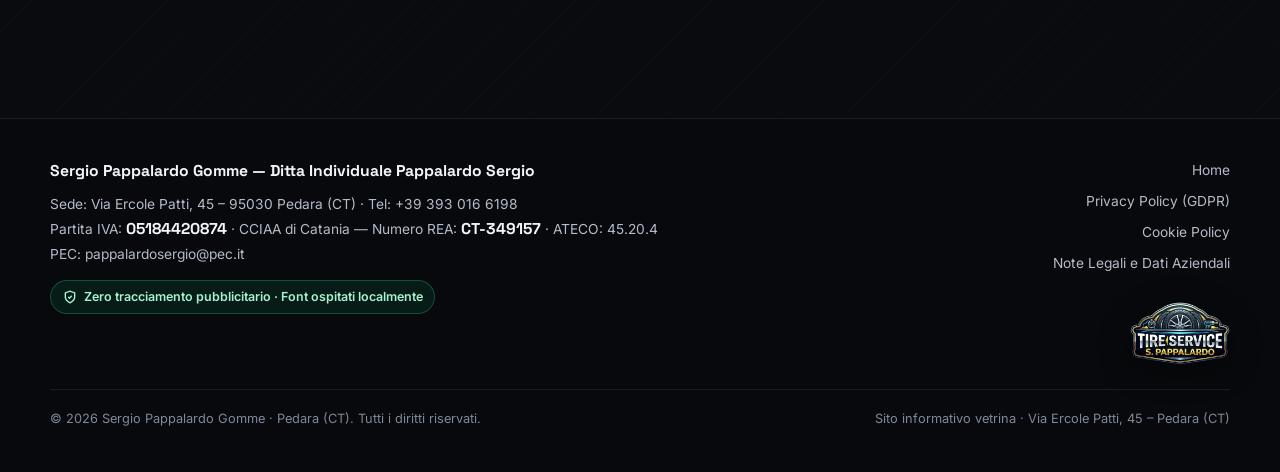
==== commit f4c10a9f: "Corregge P.IVA ditta individuale, art. 2199 c.c. e Cookie Policy" ====
--- a/docs/index.html
+++ b/docs/index.html
@@ -667,7 +667,7 @@
             <strong>Sergio Pappalardo Gomme — Ditta Individuale Pappalardo Sergio</strong>
             <div class="footer-fiscal">
               Sede: Via Ercole Patti, 45 – 95030 Pedara (CT) · Tel: +39 393 016 6198<br />
-              Partita IVA e Codice Fiscale: <strong>05184420874</strong> · CCIAA di Catania — Numero REA:
+              Partita IVA: <strong>05184420874</strong> · CCIAA di Catania — Numero REA:
               <strong>CT-349157</strong> · ATECO: 45.20.4<br />
               PEC: <a href="mailto:pappalardosergio@pec.it">pappalardosergio@pec.it</a>
             </div>
@@ -676,7 +676,7 @@
                 <path d="M12 22s8-4 8-10V5l-8-3-8 3v7c0 6 8 10 8 10z" />
                 <polyline points="9 12 11 14 15 10" />
               </svg>
-              Sito 100% Cookie-Free · Zero tracciamento e zero font esterni
+              Zero tracciamento pubblicitario · Font ospitati localmente
             </div>
           </div>
 
@@ -685,7 +685,7 @@
               <a href="./index.html">Home</a>
               <a href="./privacy-policy.html">Privacy Policy (GDPR)</a>
               <a href="./cookie-policy.html">Cookie Policy</a>
-              <a href="./note-legali.html">Note Legali e Dati Societari</a>
+              <a href="./note-legali.html">Note Legali e Dati Aziendali</a>
             </nav>
             <img
               class="footer-logo"
